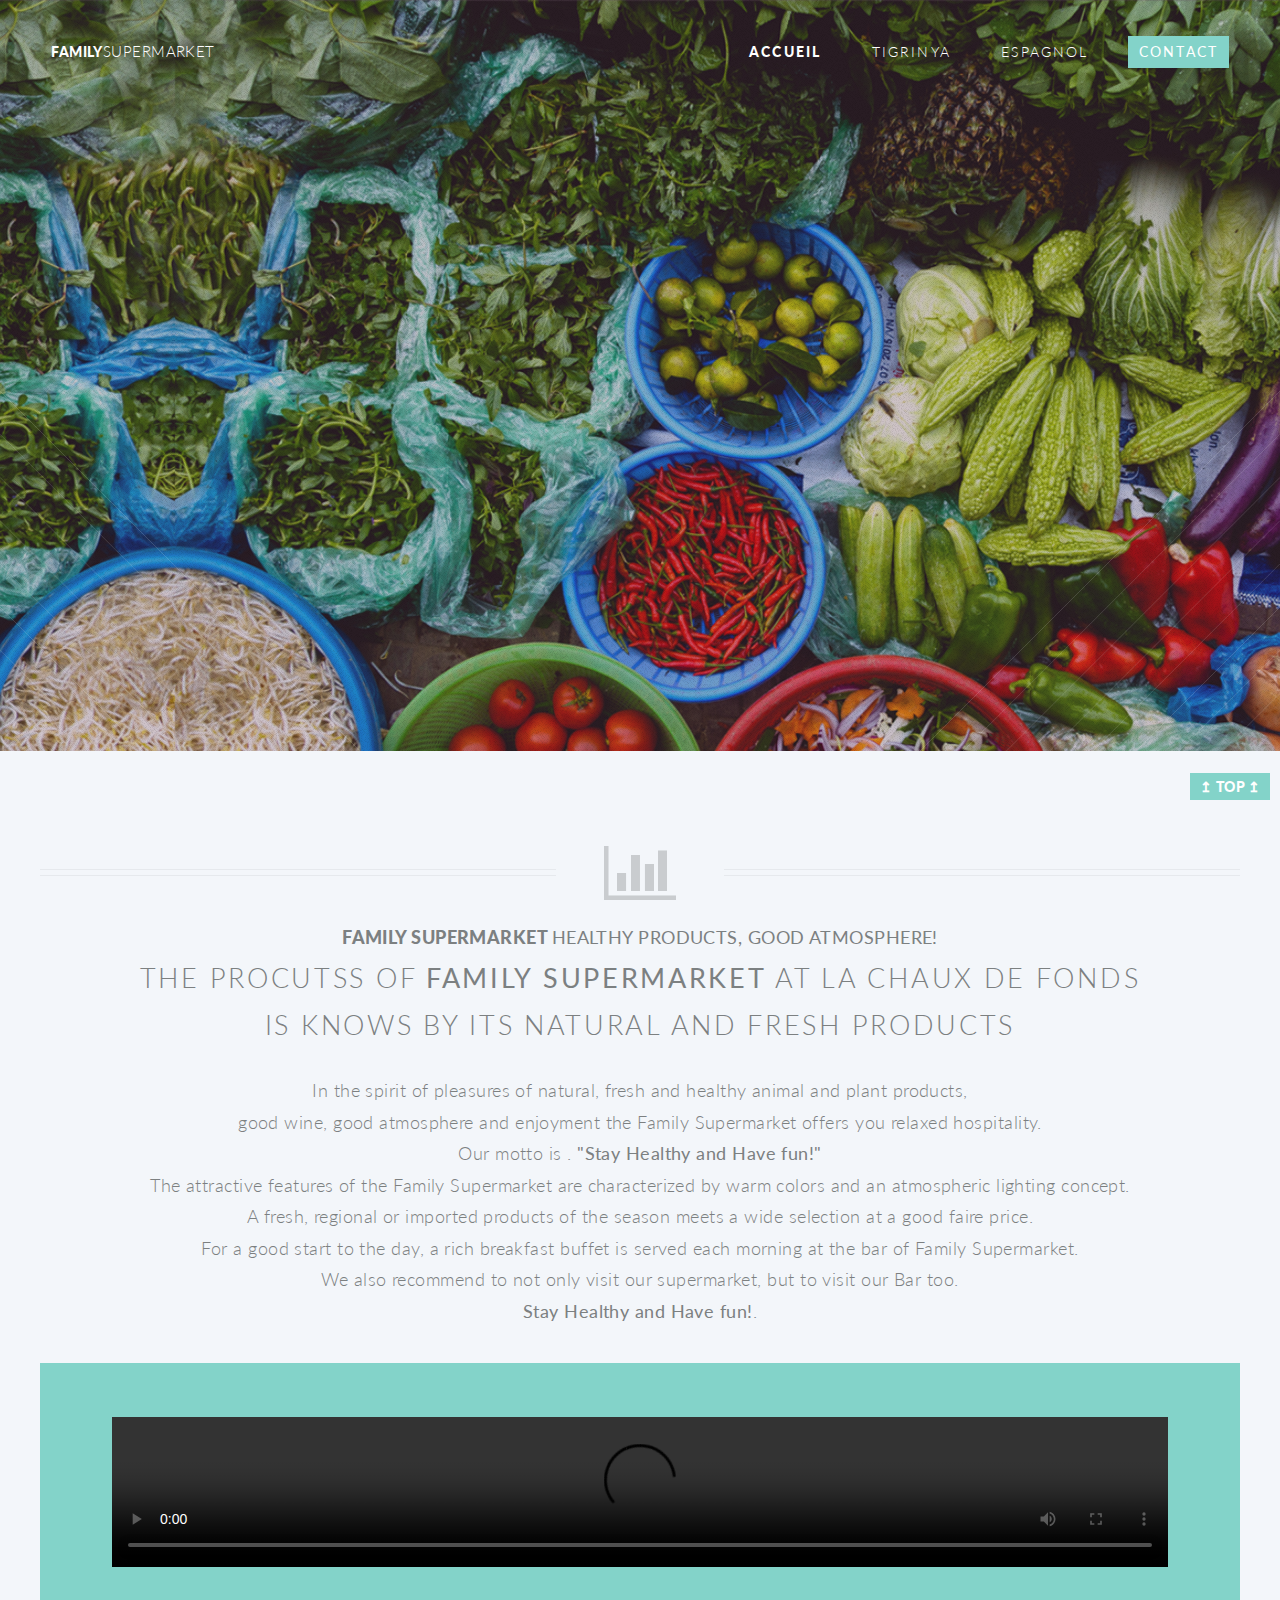
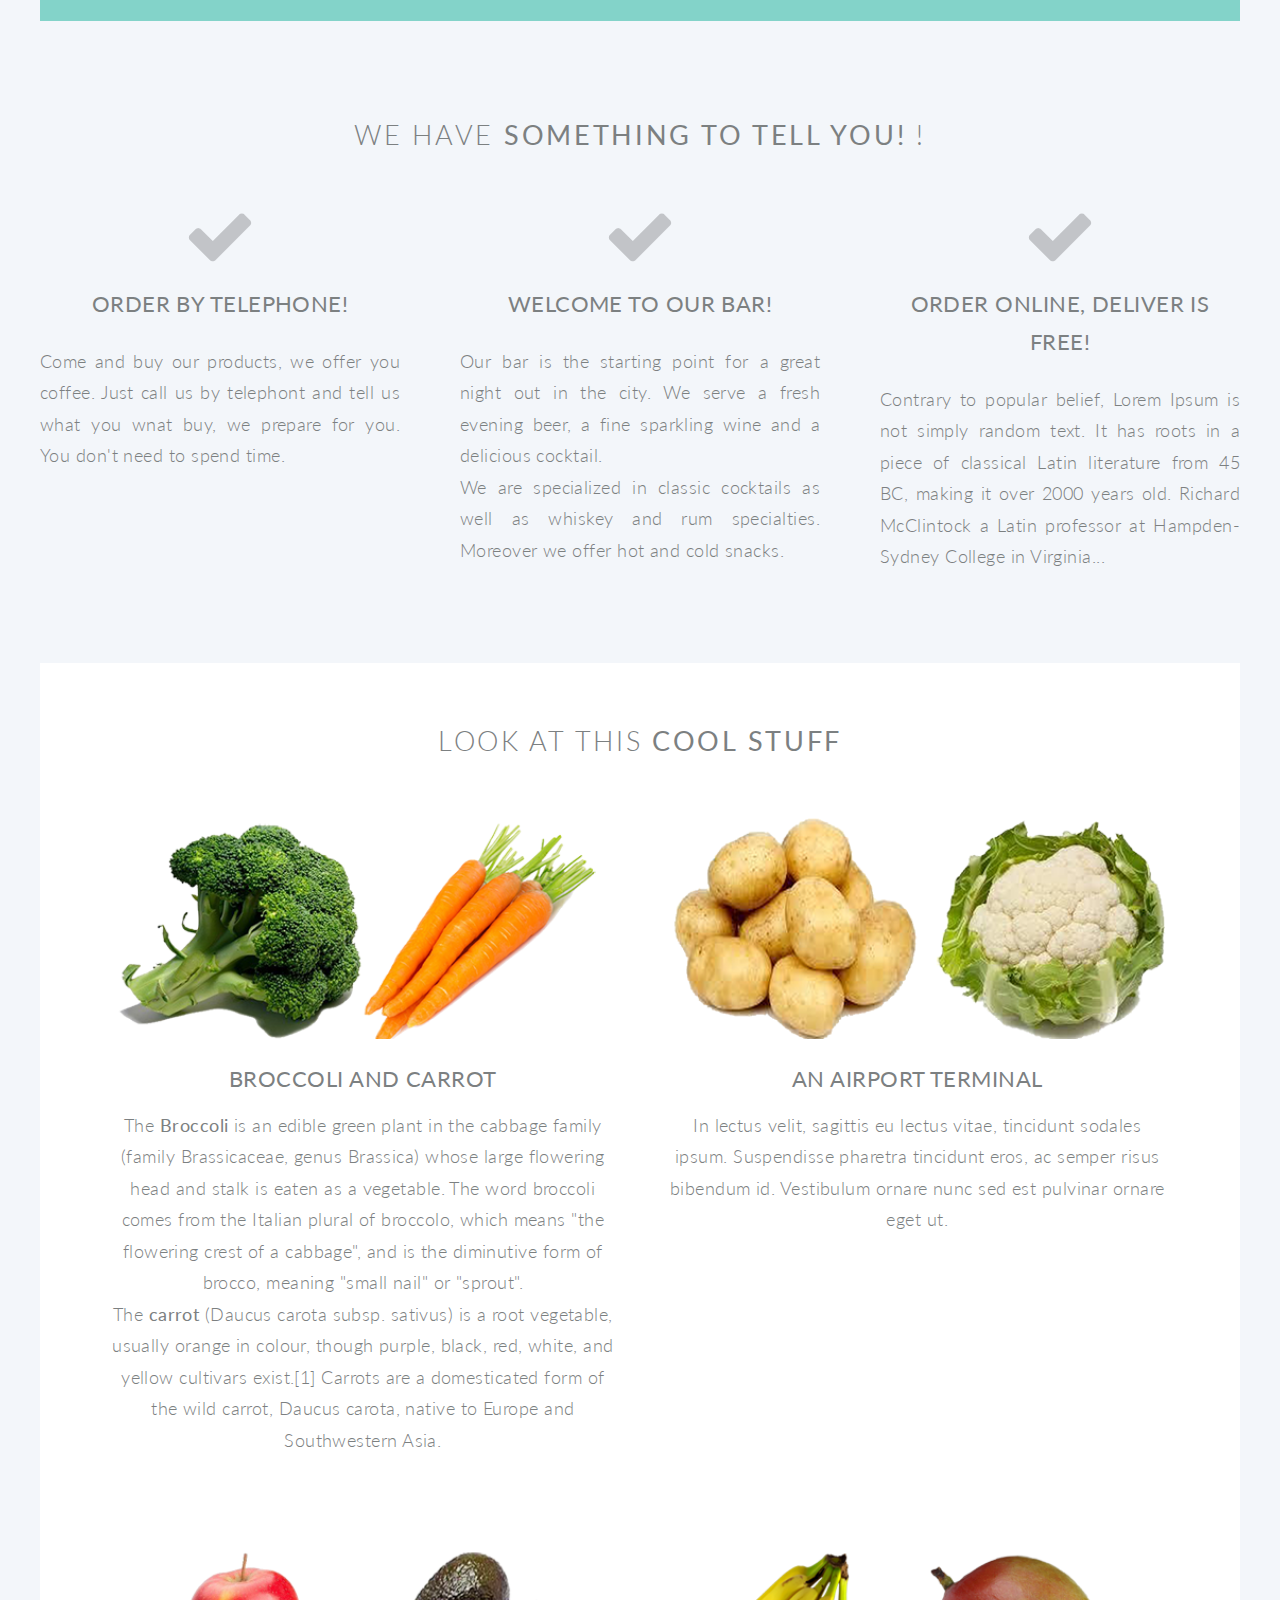
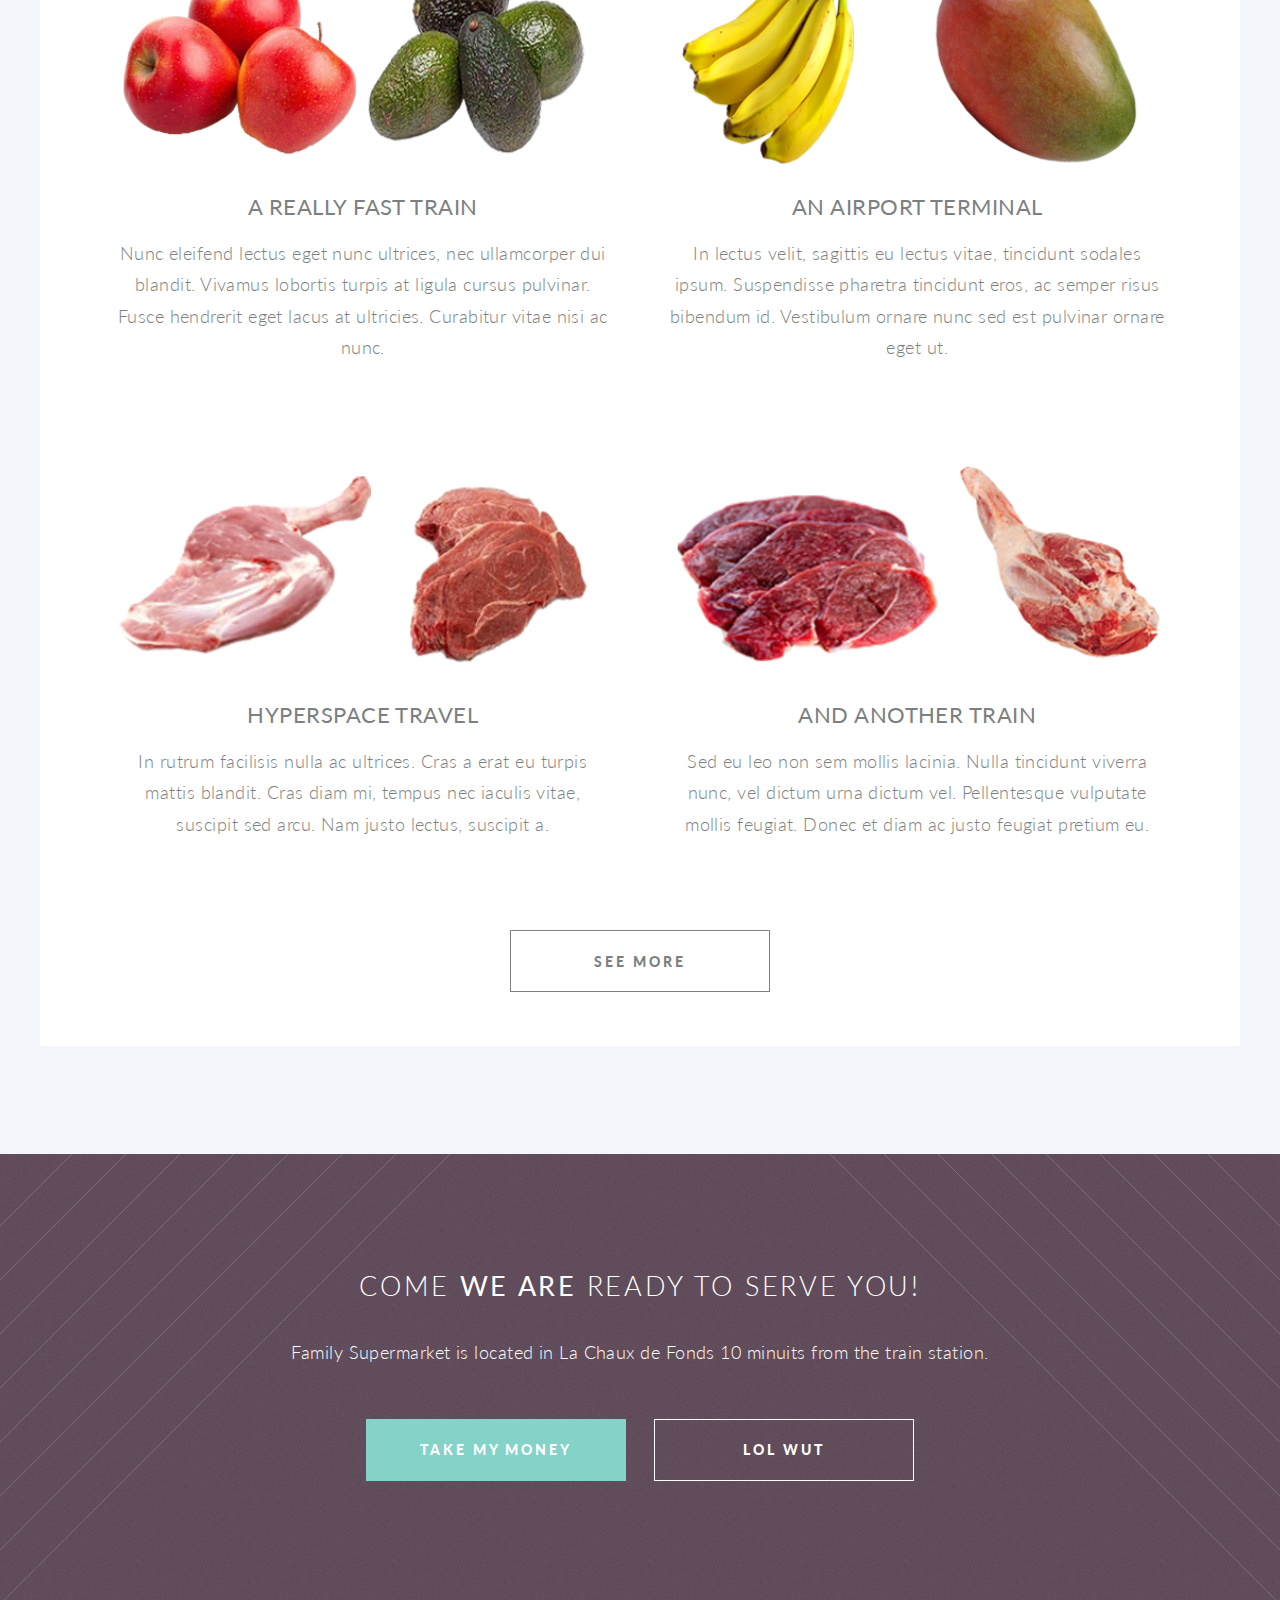
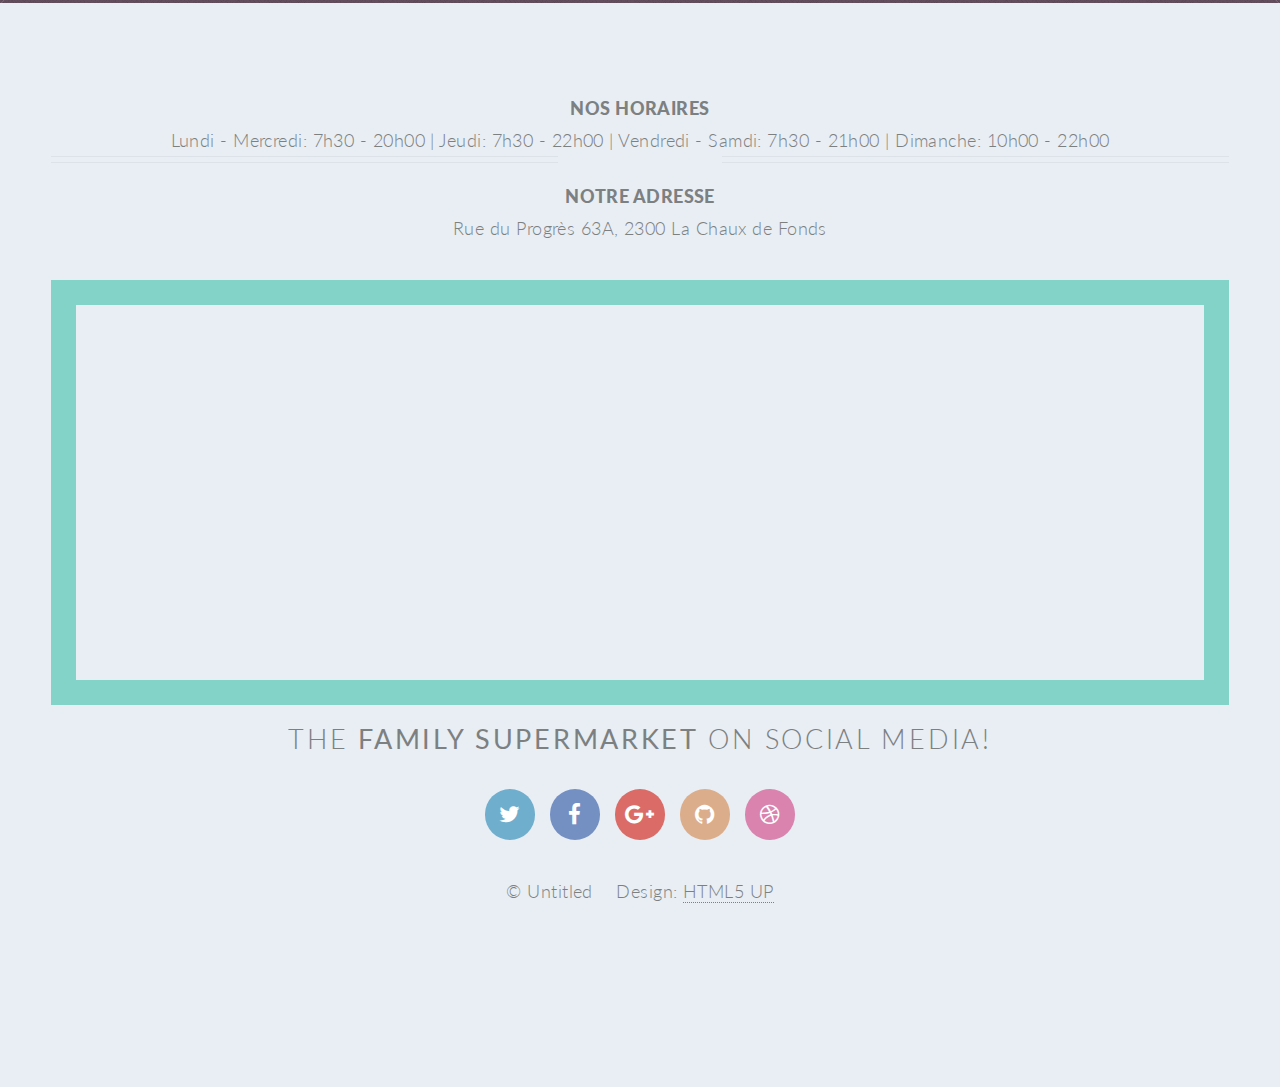
==== index.html @ 82c4689c "All contents of clientProject are added" ====
<!DOCTYPE html>
<html dir="ltr" lang="en">

	<!-- START DOCUMENT HEAD (méta données, invisible)
  -------------------------------------------------->
	<head>

  	<!-- HEAD MUST HAVE -->
		<title>Family Supermarket</title>
		<meta charset="utf-8">
		<meta name="viewport" content="width=device-width, initial-scale=1">


    <!-- FAVICONS FOR MISC DEVICES -->
    <link rel="apple-touch-icon" sizes="180x180" href="assets/favicons/apple-touch-icon.png">
    <link rel="icon" type="image/png" sizes="32x32" href="assets/favicons/favicon-32x32.png">
    <link rel="icon" type="image/png" sizes="16x16" href="assets/favicons/favicon-16x16.png">
    <link rel="manifest" href="assets/favicons/site.webmanifest">
    <link rel="mask-icon" href="assets/favicons/safari-pinned-tab.svg" color="#83d3c9">
    <link rel="shortcut icon" href="assets/favicons/favicon.ico">
    <meta name="msapplication-TileColor" content="#83d3c9">
    <meta name="msapplication-config" content="assets/favicons/browserconfig.xml">
    <meta name="theme-color" content="#83d3c9">


    <!-- STYLE LINKS -->
		<link rel="stylesheet" href="https://fonts.googleapis.com/css?family=Lato:300,400,900">
    <link rel="stylesheet" href="assets/fonticons/style.css">
    <link rel="stylesheet" href="assets/css/style.css">

	</head>
  <!-- END HEAD -->


  <!-- START DOCUMENT BODY (contenu visible)
  -------------------------------------------------->
	<body id="index">

    <!-- START BODY HEADER -->
    <header id="header" class="body-header DF">
      <h1 id="logo">Family<span class="FW-300">SuperMarket</span></h1>
      <div id="nav-triggers">
        <a id="open-menu" class="menu-trigger DF"><i class="icon fa-menu"></i></a>
        <a id="close-menu" class="menu-trigger DF"><i class="icon fa-close"></i></a>
      </div>

      <nav id="nav" class="anim-from-right">
        <h2 class="hide-but-keep">Menu principal</h2>
        <ul id="main-menu" class="UPP DF">
          <li class="current"><a href="index.html">Accueil</a></li>
          <li><a href="tigrinya.html">Tigrinya</a></li>
          <li><a href="spanish.html">Espagnol</a></li>
          <li><a href="contact.html" class="button special">Contact</a></li>
        </ul>
      </nav>
    </header>
    <!-- END BODY HEADER -->


    <!-- START BANNER -->
    <section id="banner" class="DF AC">
      <div class="inner">
        <header>
          <h2 class="FW-900">FAMILY</h2>
          <h1>Supermarket</h1>
        </header>
        <p class="UPP">
          C'est un  <strong>supermarché</strong>,<br>
          , pour des produits sains,<br>
          naturels et frais et <br>
          un bar convivial</a>.  
        </p>

        <footer>
          <a href="#main" class="button UPP">Tell Me More</a>
        </footer>
      </div>
    </section>
    <!-- END BANNER -->


    <!-- START MAIN -->
    <main id="main">

      <!-- START MAIN HEADER -->
      <header class="main-header AC"  style="padding-bottom: 0px;">

        <figure class="header-figure DF"><i class="icon fa-bar-chart-o"></i></figure>

        <div class="content">
          <h1>FAMILY SUPERMARKET <strong>healthy products, good atmosphere!</strong></h1>
          <h2>
            The procutss of <strong>Family Supermarket</strong> at La Chaux de Fonds<br>
            is knows by its natural and fresh products
          </h2>
            <p>
                In the spirit of pleasures of natural, fresh and healthy animal and plant products, <br>
                good wine, good atmosphere and enjoyment the Family Supermarket offers you relaxed hospitality. <br>
                Our motto is . <strong>"Stay Healthy and Have fun!"</strong><br>
                The attractive features of the Family Supermarket are characterized by warm colors and an atmospheric lighting concept. <br>
                A fresh, regional or imported products of the season meets a wide selection at a good faire price. <br>
                For a good start to the day, a rich breakfast buffet is served each morning at the bar of Family Supermarket. <br>
                We also recommend to not only visit our supermarket, but to visit our Bar too. <br>
                <strong>Stay Healthy and Have fun!</strong>.
            </p>
          


          
        </div>

      </header>
      <!-- END MAIN HEADER -->


      <!-- START CONTAINER STYLE 1 -->
      <section class="container style-1 DF AC">


          <video controls="controls" style="width: 100%">
            <source src="assets/Videos/family-supermarket.mp4" type="video/mp4">
            Your browser does not support HTML5 video.
          </video>

      </section>
      <!-- END CONTAINER STYLE 1 -->


      <!-- START CONTAINER STYLE 2 -->
      <section class="container style-2 AC">

        <header class="major">
          <h2>We have <strong>something to tell you!</strong> !</h2>
        </header>

        <div class="row DF">

          <section>
            <header>
              <i class="icon featured fa-check"></i>
              <h3>Order by telephone!</h3>
            </header>

            <p style="text-align: justify">
              Come and buy our products, we offer you coffee. Just call us by telephont
              and tell us what you wnat buy, we prepare for you. You don't need to spend time.
            </p>
          </section>

          <section>
          	<header>
              <i class="icon featured fa-check"></i>
              <h3>Welcome to our Bar!</h3>
            </header>

            <p style="text-align: justify">
                Our bar is the starting point for a great night out in the city. We serve a fresh evening beer, 
                a fine sparkling wine and a delicious cocktail. <br> We are specialized in classic 
                cocktails as well as whiskey and rum specialties. Moreover we offer hot and cold snacks.
            </p>
          </section>

          <section>
          	<header>
              <i class="icon featured fa-check"></i>
              <h3>Order online, deliver is free!</h3>
            </header>

            <p style="text-align: justify">
              Contrary to popular belief, Lorem Ipsum is not simply random text.
              It has roots in a piece of classical Latin literature from 45 BC, making it over 2000 years old.
              Richard McClintock a Latin professor at Hampden-Sydney College in Virginia...
            </p>
          </section>

        </div>

      </section>
      <!-- END CONTAINER STYLE 2 -->


      <!-- START CONTAINER STYLE 3 -->
      <section class="container style-3 AC BG-white">

        <header>
          <h2>Look at this <strong>cool stuff</strong></h2>
        </header>

        <div class="row DF">
          <section>
            <header>
            	<figure><a href="#" class="image featured"><img src="assets/images/pic01-photo.png" alt=""></a></figure>
              <h3>Broccoli and Carrot</h3>
            </header>

            <p>
              The <strong>Broccoli</strong> is an edible green plant in the cabbage family (family Brassicaceae, genus Brassica) whose large flowering head and stalk is eaten as a vegetable. The word broccoli comes from the Italian plural of broccolo, which means "the flowering crest of a cabbage", and is the diminutive form of brocco, meaning "small nail" or "sprout". <br>
              The <strong>carrot</strong> (Daucus carota subsp. sativus) is a root vegetable, usually orange in colour, though purple, black, red, white, and yellow cultivars exist.[1] Carrots are a domesticated form of the wild carrot, Daucus carota, native to Europe and Southwestern Asia.
            </p>
          </section>

          <section>
            <header>
            	<figure>
                <a href="#" class="image featured">
                  <img src="assets/images/pic02-photo.png" alt="">
                </a>
              </figure>
              <h3>An Airport Terminal</h3>
            </header>

            <p>
              In lectus velit, sagittis eu lectus vitae, tincidunt sodales ipsum.
              Suspendisse pharetra tincidunt eros, ac semper risus bibendum id.
              Vestibulum ornare nunc sed est pulvinar ornare eget ut.
            </p>
          </section>
        </div>
        <div class="row DF">
          <section>
            <header>
            	<figure><a href="#" class="image featured"><img src="assets/images/pic03-photo.png" alt=""></a></figure>
              <h3>A Really Fast Train</h3>
            </header>

            <p>
              Nunc eleifend lectus eget nunc ultrices, nec ullamcorper dui blandit.
              Vivamus lobortis turpis at ligula cursus pulvinar.
              Fusce hendrerit eget lacus at ultricies. Curabitur vitae nisi ac nunc.
            </p>
          </section>

          <section>
            <header>
            	<figure>
                <a href="#" class="image featured">
                  <img src="assets/images/pic04-photo.png" alt="">
                </a>
              </figure>
              <h3>An Airport Terminal</h3>
            </header>

            <p>
              In lectus velit, sagittis eu lectus vitae, tincidunt sodales ipsum.
              Suspendisse pharetra tincidunt eros, ac semper risus bibendum id.
              Vestibulum ornare nunc sed est pulvinar ornare eget ut.
            </p>
          </section>
        </div>
        <div class="row DF">
          <section>
            <header>
            	<figure><a href="#" class="image featured"><img src="assets/images/pic05-photo.png" alt=""></a></figure>
              <h3>Hyperspace Travel</h3>
            </header>
            <p>
              In rutrum facilisis nulla ac ultrices. Cras a erat eu turpis mattis blandit.
              Cras diam mi, tempus nec iaculis vitae, suscipit sed arcu.
              Nam justo lectus, suscipit a.
            </p>
          </section>

          <section>
            <header>
            	<figure><a href="#" class="image featured"><img src="assets/images/pic06-photo.png" alt=""></a></figure>
              <h3>And Another Train</h3>
            </header>
            <p>
              Sed eu leo non sem mollis lacinia.
              Nulla tincidunt viverra nunc, vel dictum urna dictum vel.
              Pellentesque vulputate mollis feugiat. Donec et diam ac justo feugiat pretium eu.
            </p>
          </section>
        </div>

        <footer class="major">
          <a href="#" class="button">See More</a>
        </footer>

      </section>
      <!-- END CONTAINER STYLE 3 -->

		</main>
    <!-- END MAIN -->


    <!-- START CTA -->
    <section id="call-to-action" class="container AC">

      <header>
        <h2>Come <strong>we are </strong>ready to serve you!</h2>
        <p>Family Supermarket is located in La Chaux de Fonds 10 minuits from the train station.</p>
      </header>

      <footer class="DF">
        <a href="#" class="button special">Take My Money</a>
        <a href="#" class="button">LOL Wut</a>
      </footer>

    </section>
    <!-- END CTA -->


    <!-- START FOOTER -->
    <footer id="footer" class="AC">
      <h1>Nos horaires</h1>
      <time>Lundi - Mercredi: 7h30 - 20h00 |</time>
      <time>Jeudi: 7h30 - 22h00 |</time>
      <time>Vendredi - Samdi: 7h30 - 21h00 |</time>
      <time>Dimanche: 10h00 - 22h00</time>
      <figure class="header-figure DF"><i class="icon fa-bar-chart-1"></i></figure>
      <h1>Notre adresse </h1>
        <p>Rue du Progrès 63A, 2300 La Chaux de Fonds</p>
    <iframe src="https://www.google.com/maps/embed?pb=!1m18!1m12!1m3!1d714.1630714212852!2d6.8225395504361535!3d47.102371397729996!2m3!1f0!2f0!3f0!3m2!1i1024!2i768!4f13.1!3m3!1m2!1s0x478dfb38eef9ff85%3A0x37e77407c7866de6!2sRue%20du%20Progr%C3%A8s%2063A%2C%202300%20La%20Chaux-de-Fonds!5e1!3m2!1sen!2sch!4v1571693759428!5m2!1sen!2sch" 
    width="100%" height="425" frameborder="50" style="border:25px solid #83d3c9; " allowfullscreen="">
    
  </iframe>  
      <h2>The <strong>family Supermarket</strong> on social media!</h2>
      <ul class="icons DF">
        <li><a href="#" class="icon circle fa-twitter"><span class="label">Twitter</span></a></li>
        <li><a href="#" class="icon circle fa-facebook"><span class="label">Facebook</span></a></li>
        <li><a href="#" class="icon circle fa-google-plus"><span class="label">Google+</span></a></li>
        <li><a href="#" class="icon circle fa-github"><span class="label">Github</span></a></li>
        <li><a href="#" class="icon circle fa-dribbble"><span class="label">Dribbble</span></a></li>
      </ul>
        <!-- <a href="#top" class="button">&#8613; Top &#8613;</a> -->
        <a href="#top" style="color: white"><button id="myBtn">&#8613; Top &#8613;</button></a>
      <ul class="copyright">
        <li>&copy; Untitled</li>
        <li>Design: <a href="http://html5up.net">HTML5 UP</a></li>
      </ul>
      

    </footer>
    <!-- END FOOTER -->


		<!-- SCRIPTS (contenu invisible) -->
    <script src="https://code.jquery.com/jquery-3.3.1.slim.min.js"></script>
		<script src="assets/js/functions.js"></script>
		<script src="assets/js/app.js"></script>


	</body>
  <!-- END BODY -->


</html>
---- assets/fonticons/style.css ----
@font-face {
  font-family: 'Font-Icons';
  src:
    url('fonts/Font-Icons.ttf?2rzvvh') format('truetype'),
    url('fonts/Font-Icons.woff?2rzvvh') format('woff'),
    url('fonts/Font-Icons.svg?2rzvvh#Font-Icons') format('svg');
  font-weight: normal;
  font-style: normal;
}

[class^="fa-"], [class*=" fa-"] {
  /* use !important to prevent issues with browser extensions that change fonts */
  font-family: 'Font-Icons' !important;
  speak: none;
  font-style: normal;
  font-weight: normal;
  font-variant: normal;
  text-transform: none;
  line-height: 1;

  /* Better Font Rendering =========== */
  -webkit-font-smoothing: antialiased;
  -moz-osx-font-smoothing: grayscale;
}

.fa-close:before {
  content: "\e911";
}
.fa-menu:before {
  content: "\e912";
}
.fa-twitter:before {
  content: "\e900";
}
.fa-facebook:before {
  content: "\e901";
}
.fa-facebook-f:before {
  content: "\e901";
}
.fa-google-plus:before {
  content: "\e902";
}
.fa-github:before {
  content: "\e903";
}
.fa-dribbble:before {
  content: "\e904";
}
.fa-envelope:before {
  content: "\e913";
}
.fa-tablet:before {
  content: "\e914";
}
.fa-mobile:before {
  content: "\e915";
}
.fa-mobile-phone:before {
  content: "\e915";
}
.fa-check:before {
  content: "\e905";
}
.fa-cog:before {
  content: "\e906";
}
.fa-gear:before {
  content: "\e906";
}
.fa-lock:before {
  content: "\e907";
}
.fa-inbox:before {
  content: "\e908";
}
.fa-laptop:before {
  content: "\e909";
}
.fa-volume-up:before {
  content: "\e90a";
}
.fa-clock-o:before {
  content: "\e90b";
}
.fa-bar-chart:before {
  content: "\e90c";
}
.fa-bar-chart-o:before {
  content: "\e90c";
}
.fa-angle-down:before {
  content: "\e90d";
}
.fa-angle-up:before {
  content: "\e90e";
}
.fa-angle-right:before {
  content: "\e90f";
}
.fa-angle-left:before {
  content: "\e910";
}
---- assets/css/style.css ----
/* RESET - Reset default browsers styles
=================================================================================== */
html,body,div,span,applet,object,iframe,h1,h2,h3,h4,h5,h6,p,blockquote,pre,a,abbr,acronym,address,big,cite,code,del,dfn,em,img,ins,kbd,q,s,samp,small,strike,strong,sub,sup,tt,var,b,u,i,center,dl,dt,dd,ol,ul,li,fieldset,form,label,legend,table,caption,tbody,tfoot,thead,tr,th,td,article,aside,canvas,details,embed,figure,figcaption,footer,header,hgroup,menu,nav,output,ruby,section,summary,time,mark,audio,video{margin:0;padding:0;border:0;font-size:100%;font:inherit;vertical-align:baseline}article,aside,details,figcaption,figure,footer,header,hgroup,menu,nav,section{display:block}body{line-height:1}ol,ul{list-style:none}blockquote,q{quotes:none}blockquote:before,blockquote:after,q:before,q:after{content:'';content:none}table{border-collapse:collapse;border-spacing:0}

/* Set Box Sizing "border-box" as default */
html {
  box-sizing: border-box;
}
*, *:before, *:after {
  box-sizing: inherit;
}




/* MAIN TAGS FORMATTING
===================================================================================*/
/* REFERENCE SIZE FOR FONTS
 * We can use html{} ou :root{}
----------------------------------------------*/
html {
  font-size: 16px;
	scroll-behavior: smooth; /*optional*/
}


/* FONT - Default properties
----------------------------------------------*/
body,
button,
input,
select,
textarea {
	font-family: 'Lato', sans-serif;
	font-size: 1em;
	font-weight: 300; /*this is a "light" weight*/
	letter-spacing: 0.025em;
	line-height: 1.75em;
	color: #7c8081;
}


/* TITLES
----------------------------------------------*/
h1,
h2,
h3,
h4,
h5,
h6 {
  color: inherit;
	font-weight: 300;
	line-height: 1.75em;
	margin-bottom: 1em;
	text-transform: uppercase;
}
h1 {
  font-weight: 900;
	margin-bottom: 0;
}
h2 {
  font-size: 1.3em;
	letter-spacing: 0.1em;
}
h3 {
	font-size: 1.1em;
	font-weight: 400;
}


/* PARAGRAPHS
----------------------------------------------*/
p {
	margin-bottom: 2em;
}


/* LINKS
----------------------------------------------*/
a {
	text-decoration: none;
	outline: none;
	color: inherit; /*#3fb1a3*/
	border-bottom: dotted 1px;
	transition: color 0.2s ease-in-out, border-color 0.2s ease-in-out, background-color 0.2s ease-in-out;
}
a:hover {
	border-bottom-color: transparent;
}


/* STANDARD TAGS for bold
----------------------------------------------*/
strong, b {
	font-weight: 400;
}


/* IMAGES
----------------------------------------------*/
img {
	display: block;
  width: 100%;
  height: auto;
}


/* SELECTIONS, PLACEHOLDERS
----------------------------------------------*/
/*Document selection*/
::selection {
	background-color: #282e3e;
	color:#fff;
}

/*Form elements placeholders*/
::placeholder {
	color:#ccc;
}




/* HELPER CLASSES - Useful classes to speed up the design
===================================================================================*/
/* DISPLAY
----------------------------------------------*/
.DN		{display: none;}
.DB		{display: block;}
.DIB	{display: inline-block;}

/*Display FLEX*/
.DF {
	display: flex;
	flex-direction: column;
	flex-wrap: wrap;
	justify-content: space-between;
}

/*Hide text for all devices except for "readers" without visual display*/
.hide-but-keep {
  position: absolute;
  overflow: hidden;
  clip: rect(0 0 0 0);
  height: 1px; width: 1px;
  margin: -1px; padding: 0; border: 0;
}


/* TYPOGRAPHY
----------------------------------------------*/
.FW-300	{font-weight: 300; font-size: 1.02em;}
.FW-900	{font-weight: 900;}
.UPP		{text-transform: uppercase;}
.AC			{text-align: center;}


/* BACKGROUNDS
----------------------------------------------*/
.BG-white {
	background-color: white;
}


/* MARGINS
----------------------------------------------*/
.MT-0 {margin-top: 0;}
.MT-1 {margin-top: 0.25em;}
.MT-2 {margin-top: 0.50em;}
.MT-3 {margin-top: 1em;}
.MT-4 {margin-top: 1.25em;}
.MT-5 {margin-top: 1.50em;}
.MT-6 {margin-top: 2em;}
.MT-7 {margin-top: 3em;}
.MT-8 {margin-top: 4em;}
/*etc.*/

.MB-0 {margin-bottom: 0;}
.MB-1 {margin-bottom: 0.25em;}
.MB-2 {margin-bottom: 0.50em;}
.MB-3 {margin-bottom: 1em;}
.MB-4 {margin-bottom: 1.25em;}
.MB-5 {margin-bottom: 1.50em;}
.MB-6 {margin-bottom: 2em;}
.MB-7 {margin-bottom: 3em;}
.MB-8 {margin-bottom: 4em;}
/*etc.*/

.MX-auto {
	margin-left: auto;
	margin-right: auto;
}


/* PADDINGS
----------------------------------------------*/
.PT-0 {padding-top: 0;}
.PT-1 {padding-top: 0.25em;}
.PT-2 {padding-top: 0.50em;}
.PT-3 {padding-top: 1em;}
.PT-4 {padding-top: 1.25em;}
.PT-5 {padding-top: 1.50em;}
.PT-6 {padding-top: 2em;}
/*etc.*/

.PB-0 {padding-bottom: 0;}
.PB-1 {padding-bottom: 0.25em;}
.PB-2 {padding-bottom: 0.50em;}
.PB-3 {padding-bottom: 1em;}
.PB-4 {padding-bottom: 1.25em;}
.PB-5 {padding-bottom: 1.50em;}
.PB-6 {padding-bottom: 2em;}

.PX-3 {
	padding-left: 1em;
	padding-right: 1em;
}
.PY-3 {
	padding-top: 1em;
	padding-top: 1em;
}




/* LAYOUT --> COMMON ELEMENTS
===================================================================================*/
/* BODY
----------------------------------------------*/
body {
	background: #f3f6fa;
}


/* MAIN
----------------------------------------------*/
#main {
	width: 100%;
	max-width: none;
	padding-top: 5em; /*if header is fixed !*/
}
#index #main {
	padding-top: 0;
}

.main-header {
	padding: 3em 0 2em;
	margin-bottom: 0;
}
.main-header .content {
	padding: 0 4%;
}


/* HEADER
----------------------------------------------*/
#header {
	position: absolute;
	top: 0;
	left: 0;
	z-index: 1;

	flex-direction: row;
	align-items: center;

	width: 100%;
	font-size: 0.8em;
	padding: 2em 4%;

	color: #fff;
	background: rgba(255,255,255,0);

	transition: background .4s ease;
}

#header.menu-is-open,
#header.header-alt,
.is-scrolled #header {
	position: fixed;
}

#header.header-alt,
.is-scrolled #header {
	padding-top: .5em;
	padding-bottom: .5em;
	color: #7c8081;
	background: rgba(255,255,255,1);
	box-shadow: 0 2px 4px 0 rgba(0, 0, 0, 0.08);
}

#header.menu-is-open {
	color: #fff;
}


/* HEADER --> LOGO
----------------------------------------------*/
#logo {
	position: relative;
	z-index: 3;

	font-size: 1.2em;
}
#logo a {
	border: none;
}


/* HEADER --> NAV TRIGGERS
----------------------------------------------*/
#nav-triggers {
	position: relative;
	z-index: 3;

	width: 44px;
	height: 44px;
	margin-right: -10px;

	overflow: hidden;
}

.menu-trigger {
	position: absolute;
	top: 0;
	left: 0;

	justify-content: center;
	align-items: center;

	width: 100%;
	height: 100%;

	font-size: 2.4em;
	line-height: 1;

	border: none;
	cursor: pointer;
	background: transparent;

	-webkit-tap-highlight-color: rgba(0,0,0,0); /*remove weird highlight on click*/
	/*transition: left .3s ease-in-out;*/
}


#close-menu,
.menu-is-open #open-menu {
	left: -44px;
}

.menu-is-open #close-menu {
	left: 0;
}


/* HEADER --> NAV
----------------------------------------------*/
/* NAV DEFAULT
=============================*/
#nav {
	position: fixed;
	top: 0;
	right: 0;
	bottom: 0;
	left: 0;
	z-index: 2;

	width: 100vw;
	height: 100vh;

	display: flex;
	justify-content: center;
	align-items: center;

	opacity: 0;
	pointer-events: none;

	background: rgba(15,15,15,1);
	transition: all .3s ease-in-out;
}


/* NAV FROM TOP
=============================*/
#nav.anim-from-top {
	top: -100vh;
}


/* NAV FROM RIGHT
=============================*/
#nav.anim-from-right {
	left: 100vw;
}


/* NAV FROM BOTTOM
=============================*/
#nav.anim-from-bottom {
	top: 100vh;
}


/* NAV FROM LEFT
=============================*/
#nav.anim-from-left {
	left: -100vw;
}


/* NAV WHEN MENU IS OPEN
=============================*/
.menu-is-open #nav {
	top: 0;
	right: 0;
	bottom: 0;
	left: 0;
	opacity: 1;
	pointer-events: auto;
}


/* HEADER --> MAIN MENU
----------------------------------------------*/
/*MAIN MENU*/
#main-menu {
	text-align: center;
	max-width: 320px;
}


/*MAIN MENU LINKS*/
#main-menu a {
	display: inline-block;

	padding: .5em 1em;
	margin: .5em 0;

	font-size: 2em;
	line-height: 1;
	letter-spacing: 0.15em;
	word-spacing: 0.2em;
	color: inherit;

	border: none;
	text-decoration: none;

	transition: margin-left 0.2s ease-in-out;
}
#main-menu a:hover,
#main-menu a:focus {
	background: rgba(188, 202, 206, 0.15);
}
#main-menu a.special {
	min-width: 0;
	margin-top: 2em;
	color: #fff;
	font-weight: 400;
}


/*MAIN MENU ACTIVE LINK*/
.current {
	font-weight: 900;
}


/* FOOTER
--------------------------------------------*/
#footer {
	background: #E8EEF4;
	color: #7c8081;
	padding: 5em 4% 10em;
	
}
#footer .icons {
	justify-content: center;
	flex-direction: row;
	margin-bottom: 2em;
}
#footer .icons li {
	padding: 0 .4em;
}
.copyright li {
	display: block;
}


/* CONTAINERS COMMON
----------------------------------------------*/
/*Basic container*/
.container {
	padding: 3em 6%;
	margin-bottom: 2em;
}

/*Row section*/
.row section {
	margin-bottom: 3em;
}


.row section:last-child {
	margin: 0;
}

/*Side Bar*/
.sidebar section {
	border-top: solid 1px rgba(124, 128, 129, 0.2);
	margin-top: 3em;
	padding-top: 3em;
}
.sidebar section:first-of-type {
	margin-top: 1em;
	padding-top: 1em;
}

/*Container with columns*/
.col-large,
.col-small {
	width: 100%;
}


/* CONTENT HEADER WITH ICON FIGURE
----------------------------------------------*/
.header-figure {
	flex-direction: row;
	align-items: center;
	position: relative;
	margin-bottom: 1em;
}
.header-figure .icon {
	font-size: 3em;
	opacity: 0.35;
}

.header-figure:before,
.header-figure:after {
	content: '';
	height: 7px;
	opacity: 0.1;
	width: 38%;

	border: solid 1.5px #7c8081;
	border-left: none;
	border-right: none;
}


/* BUTTONS
----------------------------------------------*/
.button {
	display: inline-block;
	min-width: 18em;
	border: solid 1px;
	padding: 1em;

	font-size: 0.8em;

	font-weight: 900;
	letter-spacing: 0.2em;
	text-transform: uppercase;
	text-align: center;

	color: inherit;
	cursor: pointer;
	background: none;

	transition: color 0.2s ease-in-out, border-color 0.2s ease-in-out, background-color 0.2s ease-in-out;
}
.button.small {
	font-size: 0.7em;
	min-width: 14em;
	padding: 0.5em 0;
}

.button:hover {
	background-color: rgba(188, 202, 206, 0.15);
	border-color: inherit;
}

.button.special {
	background-color: #83d3c9;
	border-color: #83d3c9;
	color: #fff;
}
.button.special:hover,
.button.special:focus {
	background-color: #599C93 !important;
	border-color: #599C93 !important;
}
.button.fit {
	width: 100%;
}


/* ICONS
----------------------------------------------*/
.featured-icons .icon,
.featured.icon {
	font-size: 4em;
	display: inline-block;
	padding: .2em;
}


.icon {
	position: relative;
}

.icon.circle {
	transition: all 0.2s ease-in-out;
	border: 0;
	border-radius: 100%;
	display: inline-block;
	font-size: 1.25em;
	height: 2.25em;
	left: 0;
	line-height: 2.25em;
	text-align: center;
	text-decoration: none;
	top: 0;
	width: 2.25em;
	color: #fff;
}
.icon.circle:hover {
	top: -0.2em;
}

.icon > .label {
	display: none;
}

.icon.circle.fa-twitter {
	background: #70aecd;
}
.icon.circle.fa-facebook {
	background: #7490c3;
}
.icon.circle.fa-google-plus {
	background: #db6b67;
}
.icon.circle.fa-github {
	background: #dcad8b;
}
.icon.circle.fa-dribbble {
	background: #da83ae;
}




/* LAYOUT --> INDEX/HOME
===================================================================================*/
/* BANNER
--------------------------------------------*/
#banner {
  min-height: 100vh;
  padding: 6em 0;

	justify-content: center;
	align-items: center;

	/*4 backgrounds !*/
	background-color: #645862;
	background-image: url(../images/light-bl.svg),
										url(../images/light-br.svg),
										url(../images/overlay.png),
										url(../images/banner-photo.png);

	background-position: bottom left, bottom right, top left, top center;
	background-repeat: no-repeat, no-repeat, repeat, no-repeat;
	background-size: 10em, 10em, auto, cover;
	background-attachment: scroll;

	color: #fff;
}
#banner .inner {
	width: 100%;
	background: none;
	opacity: 0;
	padding: 3em;
	text-align: center;
	animation: reveal-banner 1s 0.25s ease-in-out forwards;
}
#banner .inner br {
	display: none;
}

#banner header {
	display: inline-block;
	border-bottom: solid 2px;
	border-top: solid 2px;
	margin: 0 0 2em 0;
	padding: 3px 0 3px 0;
}
#banner h2 {
	border-bottom: solid 2px;
	border-top: solid 2px;
	font-size: 2.5em;
	line-height: 1.5em;
	letter-spacing: 0.2em;
	margin: 0;
	padding-left: 0.15em;
	position: relative;
	text-transform: uppercase;
}
#banner p {
	letter-spacing: 0.1em;
}

@keyframes reveal-banner {
	from {
		opacity: 0;
	}
	to {
		opacity: 1;
	}
}


/* CONTAINER STYLE 1
--------------------------------------------*/
.style-1 {
	flex-direction: column-reverse;
	background-color: #83d3c9;
	color: #fff;
}

.style-1 .featured-icons {
	flex-direction: row;
	justify-content: center;
	flex-wrap: wrap;
	color: rgba(255,255,255,.3);
	margin-bottom: 1em;
}


/* CONTAINER STYLE 2 (common all pages)
-------------------------------------------*/
.style-2 {
	padding-left: 10%;
	padding-right: 10%;
}
.style-2 .row p {
	margin-bottom: 0;
}
.style-2 .icon {
	font-size: 4em;
	color: rgba(0,0,0,.2);
}
.style-2 footer {
	margin-top: 2em;
	
}


/* CONTAINER STYLE 3
--------------------------------------------*/
.style-3 {
	margin-bottom: 0;
}
.style-3 > header {
	margin-bottom: 3em;
}
.style-3 section h3 {
	margin: 1em 0 .5em;
}


/* CALL TO ACTION
--------------------------------------------*/
#call-to-action {
	background-color: #645862;
	background-image: url(../images/light-tl.svg),
										url(../images/light-tr.svg),
										url(../images/overlay.png),
										url(../images/banner-photo.png);
	background-position: top left, top right, top left, bottom center;
	background-attachment: scroll, scroll, scroll, fixed;
	background-repeat: no-repeat, no-repeat, repeat, no-repeat;
	background-size: 25em, 25em, auto, cover;
	color: #fff;

	text-align: center;

	padding-top: 6em;
	padding-bottom: 6em;
	margin: 0;
}

#call-to-action .DF {
	justify-content: center;
}
#call-to-action .button {
	margin: 1em auto;
}




/* LAYOUT --> CONTACT
===================================================================================*/
/* CONTAINER STYLE 4
--------------------------------------------*/
.style-4 {
	color: inherit;
	padding: 2em 4%;
}


/* FORM ELEMENTS
--------------------------------------------*/
/*DEFAULT*/
form input,
form textarea {
	display: block;
	width: 100%;
	padding: 0.75em;

	border: solid 1px rgba(124, 128, 129, 0.2);
	border-radius: 0;
	color: inherit;

	background: none;
	outline: 0;

	transition: background-color 0.2s ease-in-out, border-color 0.2s ease-in-out;
}

/*ON FOCUS*/
form input:focus,
form textarea:focus {
	border-color: #83d3c9;
}

/*MARGINS*/
form .row {
	margin-bottom: 1.5em;
}
form .row.DF input:first-child {
	margin-bottom: 1.5em;
}
form .row:last-child {
	margin-bottom: 0;
}

/*Floating Back-To-Top "Go HOME" Button*/
#myBtn {
  position: fixed;
  bottom: 100px;
  float: right;
  right: 7%;
  left: 93%;
  max-width: 80px;
  width: 100%;
	font-size: 0.8em;
	border: solid 1px;
  /* border-color: rgb(255, 20, 147); */
  background-color: #83d3c9;
  padding: .5em, 1em;
  border: 0;
	font-family: inherit;
	font-weight: 900;
	text-transform: uppercase;
	text-align: center;
	color: inherit;
	cursor: pointer;
	
	/* transition: background .3s ease, color .5s ease, color .3s ease; */
	transition: color 0.2s ease-in-out, border-color 0.2s ease-in-out, background-color 0.2s ease-in-out;


}
/*On Hover Color Change and radius changes*/
#myBtn:hover {
	background-color: rgba(188, 202, 206, 0.15);
	border-color: inherit;
}







/* MEDIA QUERIES
===================================================================================*/
/* >= 736px
----------------------------------------------*/
@media (min-width: 736px) {

	/* COMMON
	----------------------------------*/
	/*Main*/
	#main {
		max-width: 95%;
		margin-left: auto;
		margin-right: auto;
		transition: max-width .3s ease;
	}
	#index .main-header {
		padding: 5em 0 3em;
	}

	/*Footer*/
	.copyright li {
		display: inline-block;
	}
	.copyright li:first-child:after {
		content: "";
		display: inline-block;
		width: 1em;
		border-right: dotted 1px #8a8a8a;
	}

	/*Header Figure*/
	.header-figure .icon {
		font-size: 3.5em;
	}
	.header-figure:before,
	.header-figure:after {
		width: 43%;
	}


	/* HOME
	---------------------------------*/
	/*Banner*/
	#banner {
		min-height:75vh;
		background-size: 15em, 15em, auto, cover;
	}
	#banner .inner {
		width: auto;
		background: rgba(52, 27, 43, 0.1);
	}
	#banner .inner br {
		display: block;
	}


	/* CONTACT
	----------------------------------*/
	#contact .style-4 {
		padding: 4%;
		max-width: 768px;
	}

}


/* >= 840px
----------------------------------------------*/
@media (min-width: 840px) {

	/* COMMON
	----------------------------------*/
	/*ROOT FONT SIZE*/
	html {
		font-size: 18px;
	}


	/*TITLES*/
	h2 {
		font-size: 1.5em;
	}
	h3 {
		font-size: 1.2em;
	}


	/*DISPLAY FLEX*/
	.DF {
		flex-direction: row;
	}


	/*BODY HEADER*/
	.is-scrolled #header {
		padding-top: 1em;
		padding-bottom: 1em;
	}


	/*LOGO*/
	#logo {
		font-size: 1em;
	}


	/*NAV AND MENUS*/
	#nav-triggers {
		display: none;
	}

	#nav {
		pointer-events: auto;
		position: static;
		background: transparent;
		display: block;
		width: auto;
		height: auto;
		animation: none;
		transition: none;
		opacity: 1;
	}

	#main-menu {
		justify-content: flex-end;
		align-items: center;
		text-align: right;
		max-width: none;
	}

	#main-menu li {
		margin-left: .3em;
		transition: margin .3s ease;
	}
	#main-menu li:first-child {
		margin: 0;
	}

	#main-menu a {
		color: inherit;
		display: inline-block;
		font-size: inherit;
		padding: 0.6em 0.75em;
		/*min-width: 0;*/
	}
	#main-menu a.special {
		margin: 0;
	}


	/*CONTAINER*/
	.container {
		margin-bottom: 2em;
	}


	/* CONTENT
	----------------------------------*/
	/*Main Header*/
	.main-header .content {
		padding: 0 6%;
	}


	/*Banner*/
	#banner {
		min-height:75vh;
		background-size: 20em, 20em, auto, cover;
	}
	#banner .inner {
		margin-top: 3em;
	}


	/*Container STYLE 1*/
	.style-1 .text {
		width: 70%;
		text-align: left;
	}
	.style-1 .featured-icons {
		width: 30%;
	}
	.featured-icons li {
    width: 50%;
		margin-bottom: 1.5rem;
	}
	.featured-icons .icon {
		display: inline;
    font-size: 5em;
	}
	.featured-icons .icon:before {
		display: inline-block;
		width: 100%;
		height: auto;
	}


	/*Container STYLE 2*/
	.style-2 {
		padding-left: 0;
		padding-right: 0;
	}
	.style-2 section {
		width: 30%;
	}
	.style-2 .row section {
    margin-bottom: 0;
	}


	/*Container STYLE 3*/
	.style-3 section {
		width: 47.5%;
	}


	/*CTA*/
	#call-to-action {
		margin: 6em 0 0;
	}
	#call-to-action .button {
		margin: 1em;
	}


	/*Container with columns*/
	.row .col-large {
		width: 65%;
	}
	.row .col-small {
		width: 30%;
	}


	/* CONTACT
	----------------------------------*/
	form .row.DF input {
		max-width: 100%;
	}
	form .row.DF input:first-child {
		margin-bottom: 0;
	}

}


/* >= 960px
----------------------------------------------*/
@media (min-width: 960px) {

	#main-menu li {
		margin-left: .5em;
	}

}


/* >= 1024px
----------------------------------------------*/
@media (min-width: 1024px) {

	/* COMMON
	----------------------------------*/
	#main-menu li {
		margin-left: 2em;
	}

	#main {
		max-width: 960px;
	}


	/* HOME
	----------------------------------*/
	.style-1 .text {
		width: 65%;
	}
	.style-1 .featured-icons {
		width: 30%;
	}
	.featured-icons .icon {
		font-size: 6.25em;
	}

}


/* >= 1280px
----------------------------------------------*/
@media (min-width: 1280px) {

	#banner {
		background-attachment: scroll, scroll, scroll, fixed;
	}

	#main {
		max-width: 1200px;
	}


}


/* >= 1680px
----------------------------------------------*/
@media (min-width: 1680px) {

	/* COMMON
	----------------------------------*/
	#main {
		max-width: 1400px;
	}


	/* HOME
	----------------------------------*/
	.style-1 .text {
		width: 60%;
	}
	.style-1 .featured-icons {
		width: 30%;
	}

}
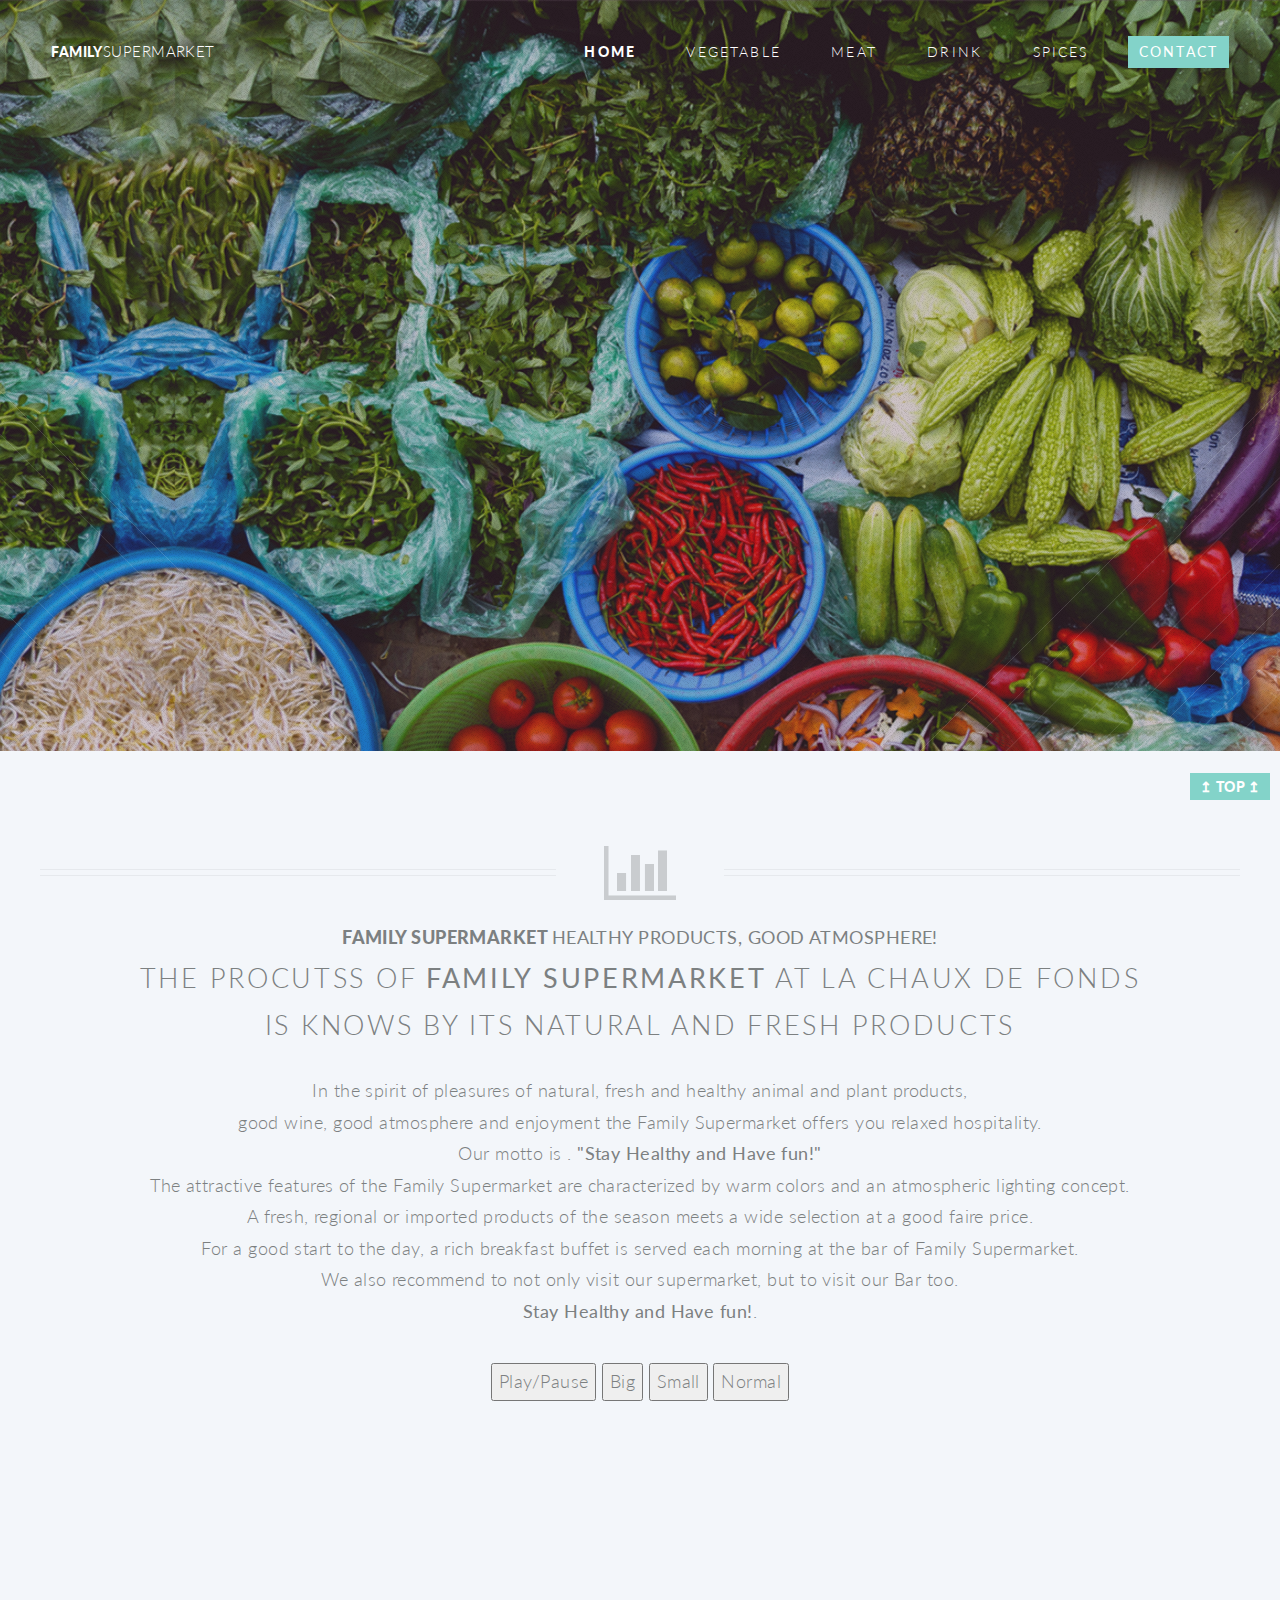
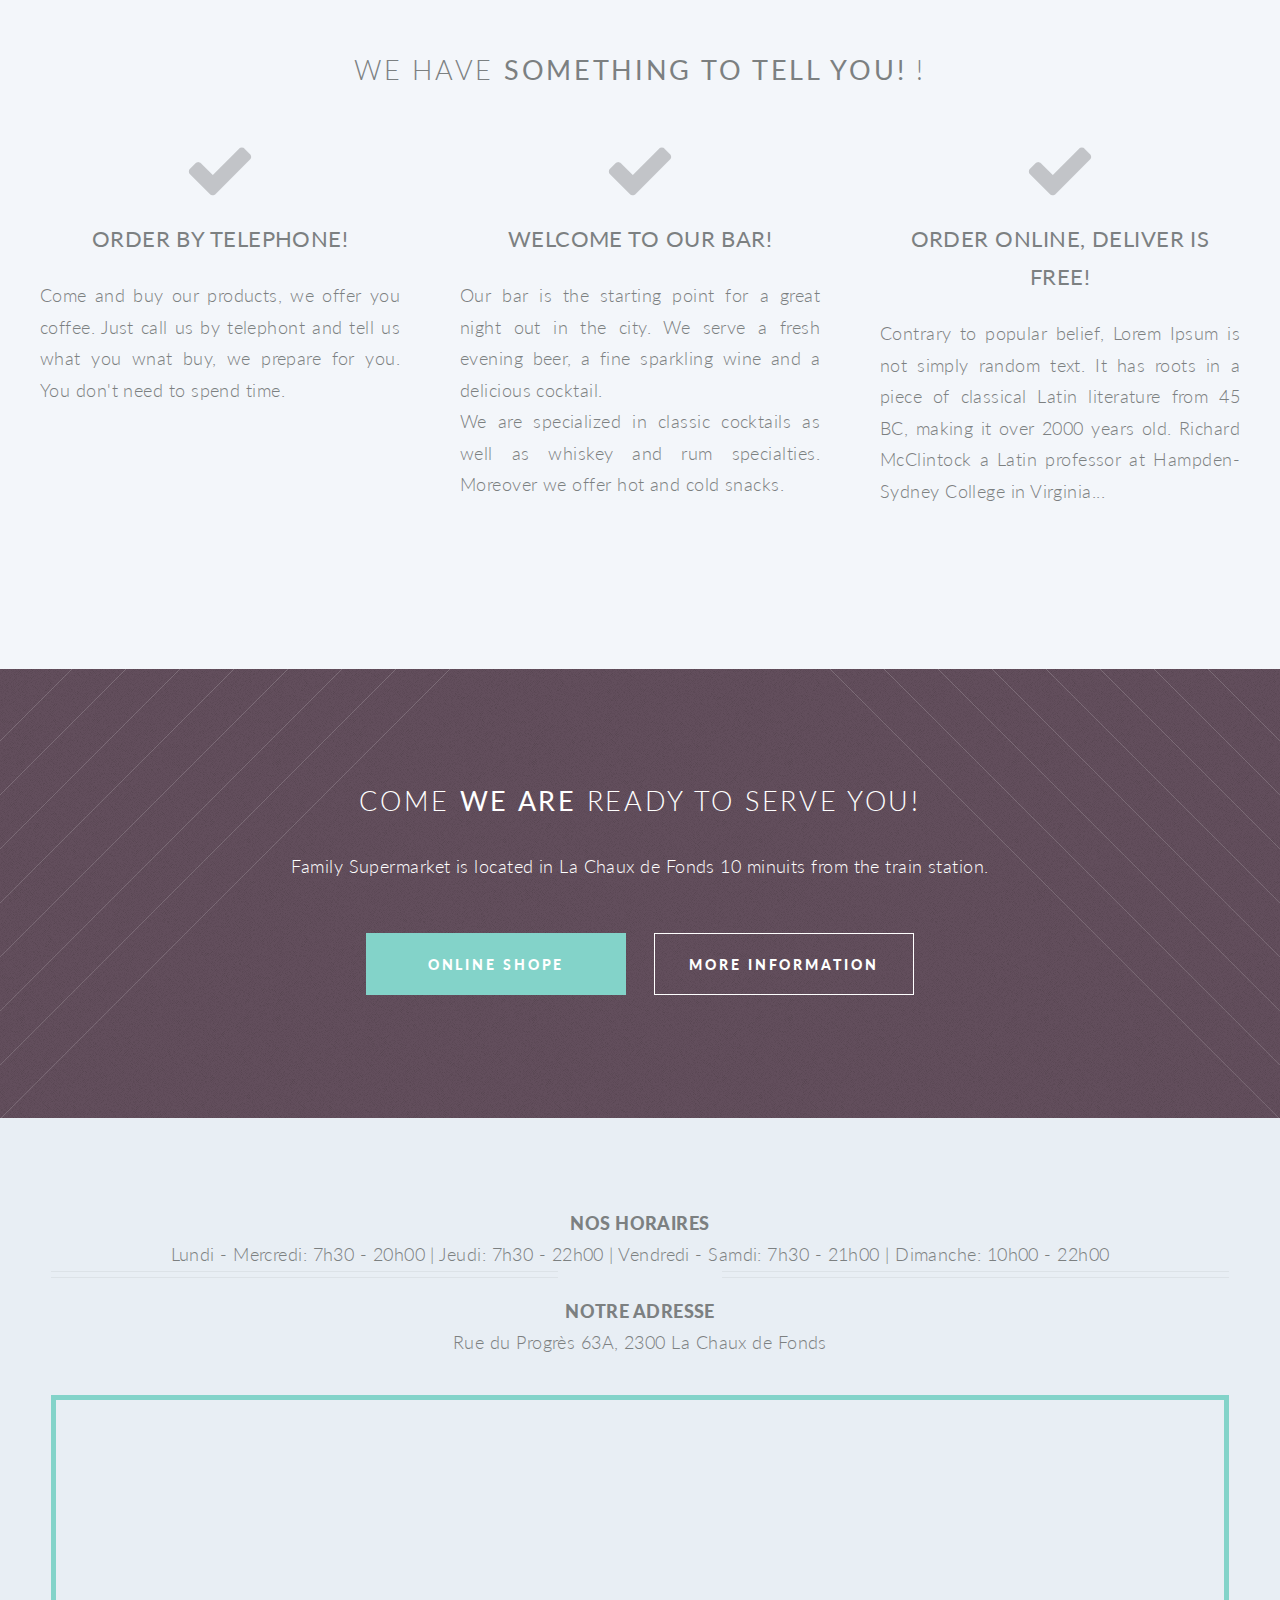
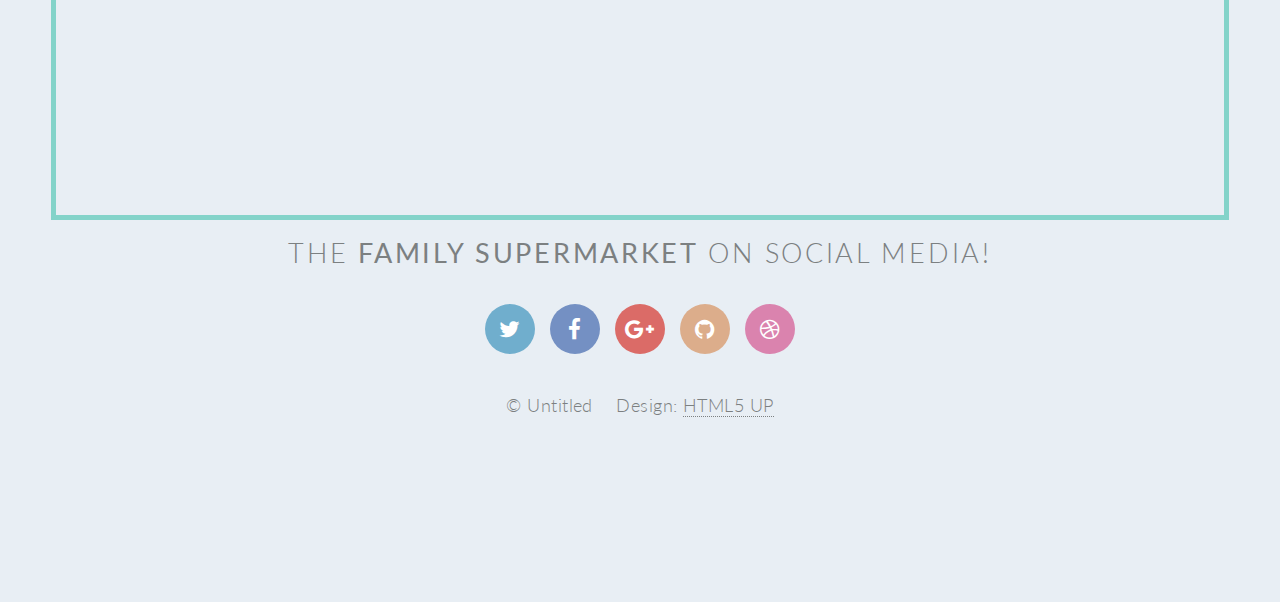
==== commit e674cd1d: "contact, drink, index, meat, spices and vegetable are modified" ====
--- a/index.html
+++ b/index.html
@@ -1,348 +1,250 @@
 <!DOCTYPE html>
 <html dir="ltr" lang="en">
 
-	<!-- START DOCUMENT HEAD (méta données, invisible)
+<!-- START DOCUMENT HEAD (méta données, invisible)
   -------------------------------------------------->
-	<head>
-
-  	<!-- HEAD MUST HAVE -->
-		<title>Family Supermarket</title>
-		<meta charset="utf-8">
-		<meta name="viewport" content="width=device-width, initial-scale=1">
-
-
-    <!-- FAVICONS FOR MISC DEVICES -->
-    <link rel="apple-touch-icon" sizes="180x180" href="assets/favicons/apple-touch-icon.png">
-    <link rel="icon" type="image/png" sizes="32x32" href="assets/favicons/favicon-32x32.png">
-    <link rel="icon" type="image/png" sizes="16x16" href="assets/favicons/favicon-16x16.png">
-    <link rel="manifest" href="assets/favicons/site.webmanifest">
-    <link rel="mask-icon" href="assets/favicons/safari-pinned-tab.svg" color="#83d3c9">
-    <link rel="shortcut icon" href="assets/favicons/favicon.ico">
-    <meta name="msapplication-TileColor" content="#83d3c9">
-    <meta name="msapplication-config" content="assets/favicons/browserconfig.xml">
-    <meta name="theme-color" content="#83d3c9">
-
-
-    <!-- STYLE LINKS -->
-		<link rel="stylesheet" href="https://fonts.googleapis.com/css?family=Lato:300,400,900">
-    <link rel="stylesheet" href="assets/fonticons/style.css">
-    <link rel="stylesheet" href="assets/css/style.css">
-
-	</head>
-  <!-- END HEAD -->
-
-
-  <!-- START DOCUMENT BODY (contenu visible)
+
+<head>
+
+  <!-- HEAD MUST HAVE -->
+  <title>Family Supermarket</title>
+  <meta charset="utf-8">
+  <meta name="viewport" content="width=device-width, initial-scale=1">
+
+
+  <!-- FAVICONS FOR MISC DEVICES -->
+  <link rel="apple-touch-icon" sizes="180x180" href="assets/favicons/apple-touch-icon.png">
+  <link rel="icon" type="image/png" sizes="32x32" href="assets/favicons/favicon-32x32.png">
+  <link rel="icon" type="image/png" sizes="16x16" href="assets/favicons/favicon-16x16.png">
+  <link rel="manifest" href="assets/favicons/site.webmanifest">
+  <link rel="mask-icon" href="assets/favicons/safari-pinned-tab.svg" color="#83d3c9">
+  <link rel="shortcut icon" href="assets/favicons/favicon.ico">
+  <meta name="msapplication-TileColor" content="#83d3c9">
+  <meta name="msapplication-config" content="assets/favicons/browserconfig.xml">
+  <meta name="theme-color" content="#83d3c9">
+
+
+  <!-- STYLE LINKS -->
+  <link rel="stylesheet" href="https://fonts.googleapis.com/css?family=Lato:300,400,900">
+  <link rel="stylesheet" href="assets/fonticons/style.css">
+  <link rel="stylesheet" href="assets/css/style.css">
+
+</head>
+<!-- END HEAD -->
+
+
+<!-- START DOCUMENT BODY (contenu visible)
   -------------------------------------------------->
-	<body id="index">
-
-    <!-- START BODY HEADER -->
-    <header id="header" class="body-header DF">
-      <h1 id="logo">Family<span class="FW-300">SuperMarket</span></h1>
-      <div id="nav-triggers">
-        <a id="open-menu" class="menu-trigger DF"><i class="icon fa-menu"></i></a>
-        <a id="close-menu" class="menu-trigger DF"><i class="icon fa-close"></i></a>
+
+<body id="index">
+
+
+  <!-- START BODY HEADER -->
+  <header id="header" class="body-header DF">
+    <h1 id="logo">Family<span class="FW-300">SuperMarket</span></h1>
+    <div id="nav-triggers">
+      <a id="open-menu" class="menu-trigger DF"><i class="icon fa-menu"></i></a>
+      <a id="close-menu" class="menu-trigger DF"><i class="icon fa-close"></i></a>
+    </div>
+
+    <nav id="nav" class="anim-from-right">
+      <h2 class="hide-but-keep">Menu principal</h2>
+      <ul id="main-menu" class="UPP DF">
+        <li class="current"><a href="index.html">Home</a></li>
+        <li><a href="vegetable.html">Vegetable</a></li>
+        <li><a href="meat.html">Meat</a></li>
+        <li><a href="drink.html">Drink</a></li>
+        <li><a href="spices.html">Spices</a></li>
+        <li><a href="contact.html" class="button special">Contact</a></li>
+      </ul>
+    </nav>
+  </header>
+  <!-- END BODY HEADER -->
+
+  <!-- START BANNER -->
+  <section id="banner" class="DF AC">
+    <div class="inner">
+      <header>
+        <h2 class="FW-900">FAMILY</h2>
+        <h1>Supermarket</h1>
+      </header>
+      <p class="UPP">
+        It is a <strong>supermarket</strong>,<br>
+        for healthy, natural and<br>
+        fresh products and<br>
+        a friendly bar</a>.
+      </p>
+
+      <footer>
+        <a href="#main" class="button UPP">Tell Me More</a>
+      </footer>
+    </div>
+  </section>
+  <!-- END BANNER -->
+
+  <!-- START MAIN -->
+  <main id="main">
+
+    <!-- START MAIN HEADER -->
+    <header class="main-header AC" style="padding-bottom: 0px;">
+
+      <figure class="header-figure DF"><i class="icon fa-bar-chart-o"></i></figure>
+
+      <div class="content">
+        <h1>FAMILY SUPERMARKET <strong>healthy products, good atmosphere!</strong></h1>
+        <h2>
+          The procutss of <strong>Family Supermarket</strong> at La Chaux de Fonds<br>
+          is knows by its natural and fresh products
+        </h2>
+        <p>
+          In the spirit of pleasures of natural, fresh and healthy animal and plant products, <br>
+          good wine, good atmosphere and enjoyment the Family Supermarket offers you relaxed hospitality. <br>
+          Our motto is . <strong>"Stay Healthy and Have fun!"</strong><br>
+          The attractive features of the Family Supermarket are characterized by warm colors and an atmospheric lighting
+          concept. <br>
+          A fresh, regional or imported products of the season meets a wide selection at a good faire price. <br>
+          For a good start to the day, a rich breakfast buffet is served each morning at the bar of Family Supermarket.
+          <br>
+          We also recommend to not only visit our supermarket, but to visit our Bar too. <br>
+          <strong>Stay Healthy and Have fun!</strong>.
+        </p>
       </div>
 
-      <nav id="nav" class="anim-from-right">
-        <h2 class="hide-but-keep">Menu principal</h2>
-        <ul id="main-menu" class="UPP DF">
-          <li class="current"><a href="index.html">Accueil</a></li>
-          <li><a href="tigrinya.html">Tigrinya</a></li>
-          <li><a href="spanish.html">Espagnol</a></li>
-          <li><a href="contact.html" class="button special">Contact</a></li>
-        </ul>
-      </nav>
     </header>
-    <!-- END BODY HEADER -->
-
-
-    <!-- START BANNER -->
-    <section id="banner" class="DF AC">
-      <div class="inner">
-        <header>
-          <h2 class="FW-900">FAMILY</h2>
-          <h1>Supermarket</h1>
-        </header>
-        <p class="UPP">
-          C'est un  <strong>supermarché</strong>,<br>
-          , pour des produits sains,<br>
-          naturels et frais et <br>
-          un bar convivial</a>.  
-        </p>
-
-        <footer>
-          <a href="#main" class="button UPP">Tell Me More</a>
-        </footer>
+    <!-- END MAIN HEADER -->
+
+
+    <!-- START CONTAINER STYLE 1 -->
+    <section style="text-align:center">
+      <button onclick="playPause()">Play/Pause</button>
+      <button onclick="makeBig()">Big</button>
+      <button onclick="makeSmall()">Small</button>
+      <button onclick="makeNormal()">Normal</button>
+      <br><br>
+      <video id="video1" width="520">
+        <source src="assets/Videos/family-supermarket.mp4" type="video/mp4">
+        Your browser does not support HTML5 video.
+      </video>
+    </section>
+    <!-- END CONTAINER STYLE 1 -->
+
+
+    <!-- START CONTAINER STYLE 2 -->
+    <section class="container style-2 AC">
+
+      <header class="major">
+        <h2>We have <strong>something to tell you!</strong> !</h2>
+      </header>
+
+      <div class="row DF">
+
+        <section>
+          <header>
+            <i class="icon featured fa-check"></i>
+            <h3>Order by telephone!</h3>
+          </header>
+
+          <p style="text-align: justify">
+            Come and buy our products, we offer you coffee. Just call us by telephont
+            and tell us what you wnat buy, we prepare for you. You don't need to spend time.
+          </p>
+        </section>
+
+        <section>
+          <header>
+            <i class="icon featured fa-check"></i>
+            <h3>Welcome to our Bar!</h3>
+          </header>
+
+          <p style="text-align: justify">
+            Our bar is the starting point for a great night out in the city. We serve a fresh evening beer,
+            a fine sparkling wine and a delicious cocktail. <br> We are specialized in classic
+            cocktails as well as whiskey and rum specialties. Moreover we offer hot and cold snacks.
+          </p>
+        </section>
+
+        <section>
+          <header>
+            <i class="icon featured fa-check"></i>
+            <h3>Order online, deliver is free!</h3>
+          </header>
+
+          <p style="text-align: justify">
+            Contrary to popular belief, Lorem Ipsum is not simply random text.
+            It has roots in a piece of classical Latin literature from 45 BC, making it over 2000 years old.
+            Richard McClintock a Latin professor at Hampden-Sydney College in Virginia...
+          </p>
+        </section>
+
       </div>
+
     </section>
-    <!-- END BANNER -->
-
-
-    <!-- START MAIN -->
-    <main id="main">
-
-      <!-- START MAIN HEADER -->
-      <header class="main-header AC"  style="padding-bottom: 0px;">
-
-        <figure class="header-figure DF"><i class="icon fa-bar-chart-o"></i></figure>
-
-        <div class="content">
-          <h1>FAMILY SUPERMARKET <strong>healthy products, good atmosphere!</strong></h1>
-          <h2>
-            The procutss of <strong>Family Supermarket</strong> at La Chaux de Fonds<br>
-            is knows by its natural and fresh products
-          </h2>
-            <p>
-                In the spirit of pleasures of natural, fresh and healthy animal and plant products, <br>
-                good wine, good atmosphere and enjoyment the Family Supermarket offers you relaxed hospitality. <br>
-                Our motto is . <strong>"Stay Healthy and Have fun!"</strong><br>
-                The attractive features of the Family Supermarket are characterized by warm colors and an atmospheric lighting concept. <br>
-                A fresh, regional or imported products of the season meets a wide selection at a good faire price. <br>
-                For a good start to the day, a rich breakfast buffet is served each morning at the bar of Family Supermarket. <br>
-                We also recommend to not only visit our supermarket, but to visit our Bar too. <br>
-                <strong>Stay Healthy and Have fun!</strong>.
-            </p>
-          
-
-
-          
-        </div>
-
-      </header>
-      <!-- END MAIN HEADER -->
-
-
-      <!-- START CONTAINER STYLE 1 -->
-      <section class="container style-1 DF AC">
-
-
-          <video controls="controls" style="width: 100%">
-            <source src="assets/Videos/family-supermarket.mp4" type="video/mp4">
-            Your browser does not support HTML5 video.
-          </video>
-
-      </section>
-      <!-- END CONTAINER STYLE 1 -->
-
-
-      <!-- START CONTAINER STYLE 2 -->
-      <section class="container style-2 AC">
-
-        <header class="major">
-          <h2>We have <strong>something to tell you!</strong> !</h2>
-        </header>
-
-        <div class="row DF">
-
-          <section>
-            <header>
-              <i class="icon featured fa-check"></i>
-              <h3>Order by telephone!</h3>
-            </header>
-
-            <p style="text-align: justify">
-              Come and buy our products, we offer you coffee. Just call us by telephont
-              and tell us what you wnat buy, we prepare for you. You don't need to spend time.
-            </p>
-          </section>
-
-          <section>
-          	<header>
-              <i class="icon featured fa-check"></i>
-              <h3>Welcome to our Bar!</h3>
-            </header>
-
-            <p style="text-align: justify">
-                Our bar is the starting point for a great night out in the city. We serve a fresh evening beer, 
-                a fine sparkling wine and a delicious cocktail. <br> We are specialized in classic 
-                cocktails as well as whiskey and rum specialties. Moreover we offer hot and cold snacks.
-            </p>
-          </section>
-
-          <section>
-          	<header>
-              <i class="icon featured fa-check"></i>
-              <h3>Order online, deliver is free!</h3>
-            </header>
-
-            <p style="text-align: justify">
-              Contrary to popular belief, Lorem Ipsum is not simply random text.
-              It has roots in a piece of classical Latin literature from 45 BC, making it over 2000 years old.
-              Richard McClintock a Latin professor at Hampden-Sydney College in Virginia...
-            </p>
-          </section>
-
-        </div>
-
-      </section>
-      <!-- END CONTAINER STYLE 2 -->
-
-
-      <!-- START CONTAINER STYLE 3 -->
-      <section class="container style-3 AC BG-white">
-
-        <header>
-          <h2>Look at this <strong>cool stuff</strong></h2>
-        </header>
-
-        <div class="row DF">
-          <section>
-            <header>
-            	<figure><a href="#" class="image featured"><img src="assets/images/pic01-photo.png" alt=""></a></figure>
-              <h3>Broccoli and Carrot</h3>
-            </header>
-
-            <p>
-              The <strong>Broccoli</strong> is an edible green plant in the cabbage family (family Brassicaceae, genus Brassica) whose large flowering head and stalk is eaten as a vegetable. The word broccoli comes from the Italian plural of broccolo, which means "the flowering crest of a cabbage", and is the diminutive form of brocco, meaning "small nail" or "sprout". <br>
-              The <strong>carrot</strong> (Daucus carota subsp. sativus) is a root vegetable, usually orange in colour, though purple, black, red, white, and yellow cultivars exist.[1] Carrots are a domesticated form of the wild carrot, Daucus carota, native to Europe and Southwestern Asia.
-            </p>
-          </section>
-
-          <section>
-            <header>
-            	<figure>
-                <a href="#" class="image featured">
-                  <img src="assets/images/pic02-photo.png" alt="">
-                </a>
-              </figure>
-              <h3>An Airport Terminal</h3>
-            </header>
-
-            <p>
-              In lectus velit, sagittis eu lectus vitae, tincidunt sodales ipsum.
-              Suspendisse pharetra tincidunt eros, ac semper risus bibendum id.
-              Vestibulum ornare nunc sed est pulvinar ornare eget ut.
-            </p>
-          </section>
-        </div>
-        <div class="row DF">
-          <section>
-            <header>
-            	<figure><a href="#" class="image featured"><img src="assets/images/pic03-photo.png" alt=""></a></figure>
-              <h3>A Really Fast Train</h3>
-            </header>
-
-            <p>
-              Nunc eleifend lectus eget nunc ultrices, nec ullamcorper dui blandit.
-              Vivamus lobortis turpis at ligula cursus pulvinar.
-              Fusce hendrerit eget lacus at ultricies. Curabitur vitae nisi ac nunc.
-            </p>
-          </section>
-
-          <section>
-            <header>
-            	<figure>
-                <a href="#" class="image featured">
-                  <img src="assets/images/pic04-photo.png" alt="">
-                </a>
-              </figure>
-              <h3>An Airport Terminal</h3>
-            </header>
-
-            <p>
-              In lectus velit, sagittis eu lectus vitae, tincidunt sodales ipsum.
-              Suspendisse pharetra tincidunt eros, ac semper risus bibendum id.
-              Vestibulum ornare nunc sed est pulvinar ornare eget ut.
-            </p>
-          </section>
-        </div>
-        <div class="row DF">
-          <section>
-            <header>
-            	<figure><a href="#" class="image featured"><img src="assets/images/pic05-photo.png" alt=""></a></figure>
-              <h3>Hyperspace Travel</h3>
-            </header>
-            <p>
-              In rutrum facilisis nulla ac ultrices. Cras a erat eu turpis mattis blandit.
-              Cras diam mi, tempus nec iaculis vitae, suscipit sed arcu.
-              Nam justo lectus, suscipit a.
-            </p>
-          </section>
-
-          <section>
-            <header>
-            	<figure><a href="#" class="image featured"><img src="assets/images/pic06-photo.png" alt=""></a></figure>
-              <h3>And Another Train</h3>
-            </header>
-            <p>
-              Sed eu leo non sem mollis lacinia.
-              Nulla tincidunt viverra nunc, vel dictum urna dictum vel.
-              Pellentesque vulputate mollis feugiat. Donec et diam ac justo feugiat pretium eu.
-            </p>
-          </section>
-        </div>
-
-        <footer class="major">
-          <a href="#" class="button">See More</a>
-        </footer>
-
-      </section>
-      <!-- END CONTAINER STYLE 3 -->
-
-		</main>
-    <!-- END MAIN -->
-
-
-    <!-- START CTA -->
-    <section id="call-to-action" class="container AC">
-
-      <header>
-        <h2>Come <strong>we are </strong>ready to serve you!</h2>
-        <p>Family Supermarket is located in La Chaux de Fonds 10 minuits from the train station.</p>
-      </header>
-
-      <footer class="DF">
-        <a href="#" class="button special">Take My Money</a>
-        <a href="#" class="button">LOL Wut</a>
-      </footer>
-
-    </section>
-    <!-- END CTA -->
-
-
-    <!-- START FOOTER -->
-    <footer id="footer" class="AC">
-      <h1>Nos horaires</h1>
-      <time>Lundi - Mercredi: 7h30 - 20h00 |</time>
-      <time>Jeudi: 7h30 - 22h00 |</time>
-      <time>Vendredi - Samdi: 7h30 - 21h00 |</time>
-      <time>Dimanche: 10h00 - 22h00</time>
-      <figure class="header-figure DF"><i class="icon fa-bar-chart-1"></i></figure>
-      <h1>Notre adresse </h1>
-        <p>Rue du Progrès 63A, 2300 La Chaux de Fonds</p>
-    <iframe src="https://www.google.com/maps/embed?pb=!1m18!1m12!1m3!1d714.1630714212852!2d6.8225395504361535!3d47.102371397729996!2m3!1f0!2f0!3f0!3m2!1i1024!2i768!4f13.1!3m3!1m2!1s0x478dfb38eef9ff85%3A0x37e77407c7866de6!2sRue%20du%20Progr%C3%A8s%2063A%2C%202300%20La%20Chaux-de-Fonds!5e1!3m2!1sen!2sch!4v1571693759428!5m2!1sen!2sch" 
-    width="100%" height="425" frameborder="50" style="border:25px solid #83d3c9; " allowfullscreen="">
-    
-  </iframe>  
-      <h2>The <strong>family Supermarket</strong> on social media!</h2>
-      <ul class="icons DF">
-        <li><a href="#" class="icon circle fa-twitter"><span class="label">Twitter</span></a></li>
-        <li><a href="#" class="icon circle fa-facebook"><span class="label">Facebook</span></a></li>
-        <li><a href="#" class="icon circle fa-google-plus"><span class="label">Google+</span></a></li>
-        <li><a href="#" class="icon circle fa-github"><span class="label">Github</span></a></li>
-        <li><a href="#" class="icon circle fa-dribbble"><span class="label">Dribbble</span></a></li>
-      </ul>
-        <!-- <a href="#top" class="button">&#8613; Top &#8613;</a> -->
-        <a href="#top" style="color: white"><button id="myBtn">&#8613; Top &#8613;</button></a>
-      <ul class="copyright">
-        <li>&copy; Untitled</li>
-        <li>Design: <a href="http://html5up.net">HTML5 UP</a></li>
-      </ul>
-      
-
+    <!-- END CONTAINER STYLE 2 -->
+
+  </main>
+  <!-- END MAIN -->
+
+
+  <!-- START CTA -->
+  <section id="call-to-action" class="container AC">
+
+    <header>
+      <h2>Come <strong>we are </strong>ready to serve you!</h2>
+      <p>Family Supermarket is located in La Chaux de Fonds 10 minuits from the train station.</p>
+    </header>
+
+    <footer class="DF">
+      <a href="#" class="button special">online Shope</a>
+      <a href="#" class="button">More information</a>
     </footer>
-    <!-- END FOOTER -->
-
-
-		<!-- SCRIPTS (contenu invisible) -->
-    <script src="https://code.jquery.com/jquery-3.3.1.slim.min.js"></script>
-		<script src="assets/js/functions.js"></script>
-		<script src="assets/js/app.js"></script>
-
-
-	</body>
-  <!-- END BODY -->
-
-
-</html>
+
+  </section>
+  <!-- END CTA -->
+
+
+  <!-- START FOOTER -->
+  <footer id="footer" class="AC">
+    <h1>Nos horaires</h1>
+    <time>Lundi - Mercredi: 7h30 - 20h00 |</time>
+    <time>Jeudi: 7h30 - 22h00 |</time>
+    <time>Vendredi - Samdi: 7h30 - 21h00 |</time>
+    <time>Dimanche: 10h00 - 22h00</time>
+    <figure class="header-figure DF"><i class="icon fa-bar-chart-1"></i></figure>
+    <h1>Notre adresse </h1>
+    <p>Rue du Progrès 63A, 2300 La Chaux de Fonds</p>
+    <iframe
+      src="https://www.google.com/maps/embed?pb=!1m18!1m12!1m3!1d714.1630714212852!2d6.8225395504361535!3d47.102371397729996!2m3!1f0!2f0!3f0!3m2!1i1024!2i768!4f13.1!3m3!1m2!1s0x478dfb38eef9ff85%3A0x37e77407c7866de6!2sRue%20du%20Progr%C3%A8s%2063A%2C%202300%20La%20Chaux-de-Fonds!5e1!3m2!1sen!2sch!4v1571693759428!5m2!1sen!2sch"
+      width="100%" height="425" frameborder="50" style="border:5px solid #83d3c9; " allowfullscreen="">
+    </iframe>
+
+    <h2>The <strong>family Supermarket</strong> on social media!</h2>
+    <ul class="icons DF">
+      <li><a href="#" class="icon circle fa-twitter"><span class="label">Twitter</span></a></li>
+      <li><a href="#" class="icon circle fa-facebook"><span class="label">Facebook</span></a></li>
+      <li><a href="#" class="icon circle fa-google-plus"><span class="label">Google+</span></a></li>
+      <li><a href="#" class="icon circle fa-github"><span class="label">Github</span></a></li>
+      <li><a href="#" class="icon circle fa-dribbble"><span class="label">Dribbble</span></a></li>
+    </ul>
+    <!-- <a href="#top" class="button">&#8613; Top &#8613;</a> -->
+    <a href="#top" style="color: white"><button id="myBtn">&#8613; Top &#8613;</button></a>
+    <ul class="copyright">
+      <li>&copy; Untitled</li>
+      <li>Design: <a href="http://html5up.net">HTML5 UP</a></li>
+    </ul>
+
+
+  </footer>
+  <!-- END FOOTER -->
+
+
+  <!-- SCRIPTS (contenu invisible) -->
+  <script src="https://code.jquery.com/jquery-3.3.1.slim.min.js"></script>
+  <script src="assets/js/functions.js"></script>
+  <script src="assets/js/app.js"></script>
+
+
+</body>
+<!-- END BODY -->
+
+
+</html>--- a/assets/css/style.css
+++ b/assets/css/style.css
@@ -766,8 +766,34 @@
 .style-3 section h3 {
 	margin: 1em 0 .5em;
 }
-
-
+.header1 {
+	background-color: #645862;
+	background-image: url(../images/light-tl.svg),
+										url(../images/light-tr.svg),
+										url(../images/overlay.png),
+										url(../images/banner-photo.png);
+	background-position: top left, top right, top left, bottom center;
+	background-attachment: scroll, scroll, scroll, fixed;
+	background-repeat: no-repeat, no-repeat, repeat, no-repeat;
+	background-size: 25em, 25em, auto, cover;
+	color: #fff;
+
+	text-align: center;
+
+	padding-top: 16em;
+	padding-bottom: 6em;
+	margin: 0;
+}
+.emg1 {
+	overflow: hidden;
+	transition: transform .4s ease;
+}
+
+.emg1:hover{
+	transform: scale(1.2) rotate(1deg);
+	/* -webkit-transform: rotate(.3deg);
+	transform: rotate(.3deg); */
+}
 /* CALL TO ACTION
 --------------------------------------------*/
 #call-to-action {
@@ -878,10 +904,15 @@
 	border-color: inherit;
 }
 
-
-
-
-
+/*
+PROPERITES OF SLIDESHOW
+===================================================================================
+*/
+
+
+/*
+PROPERITES OF SLIDESHOW
+*/
 
 
 /* MEDIA QUERIES
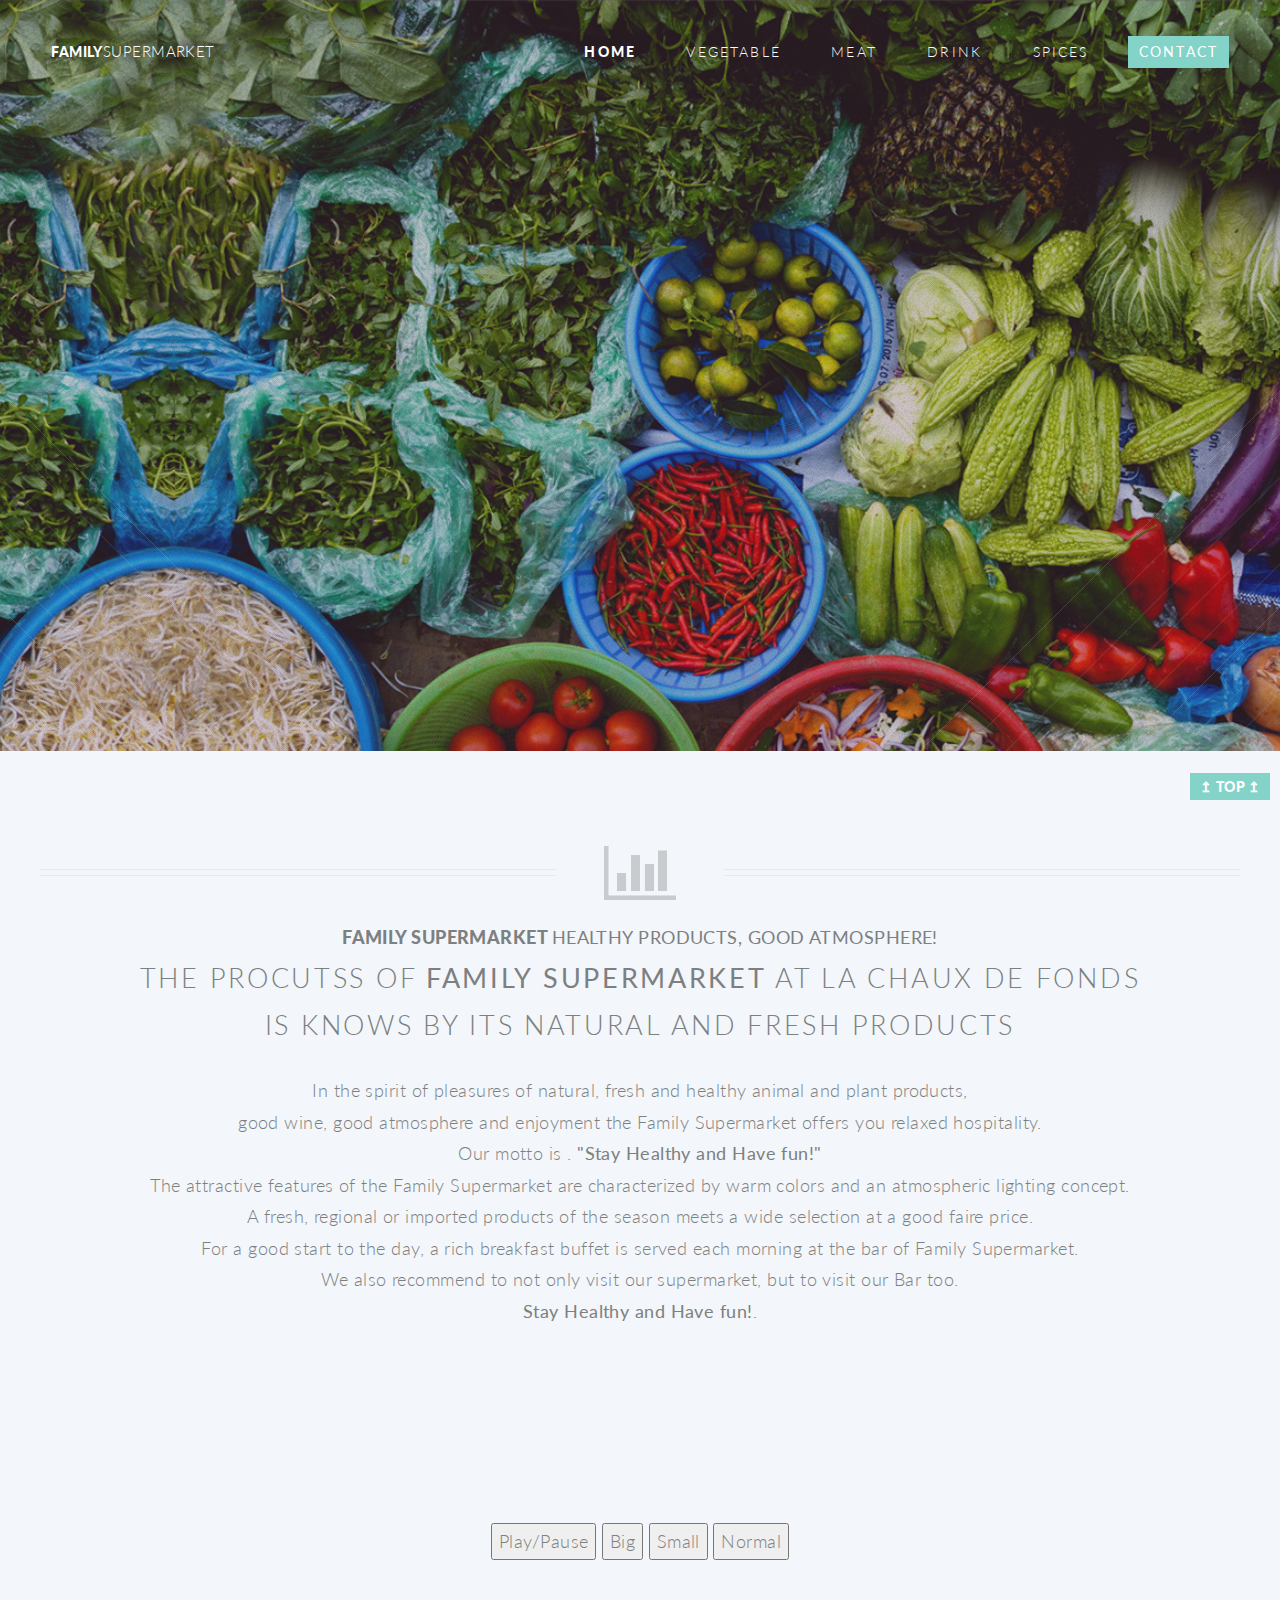
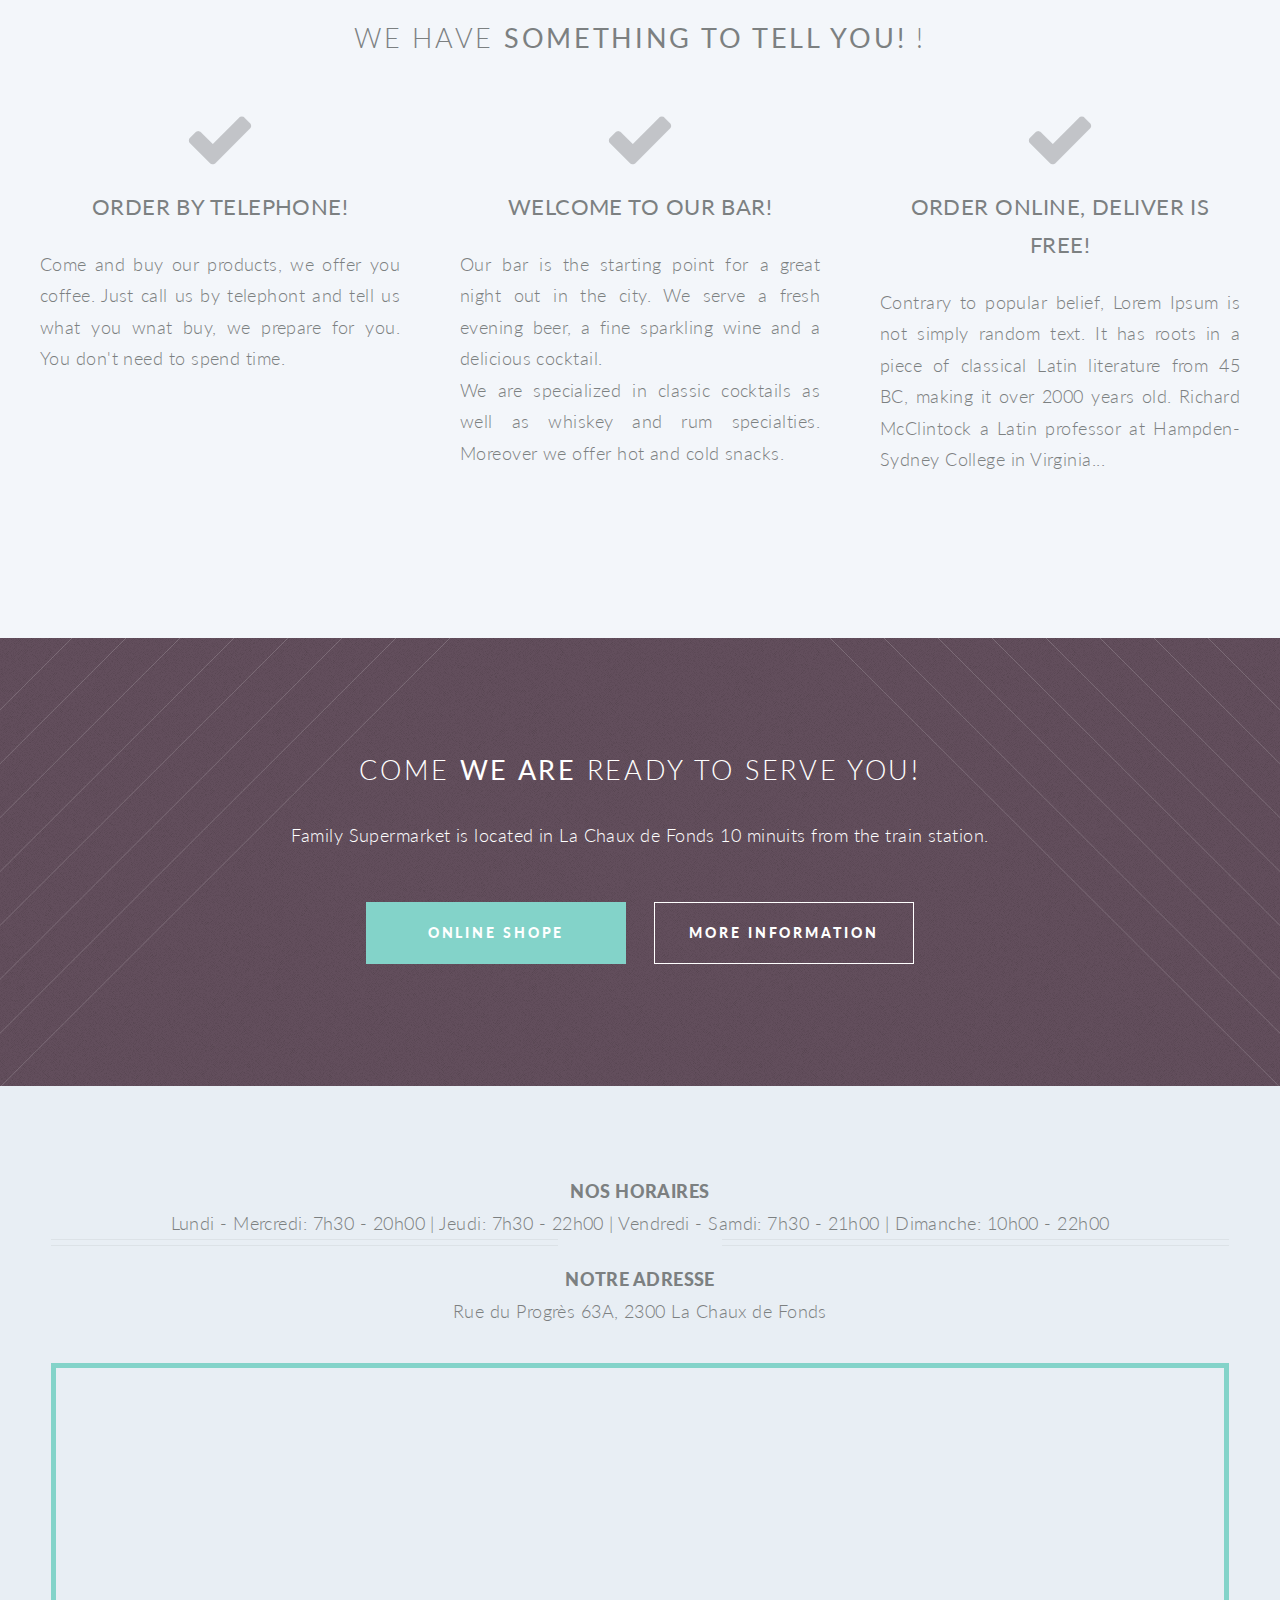
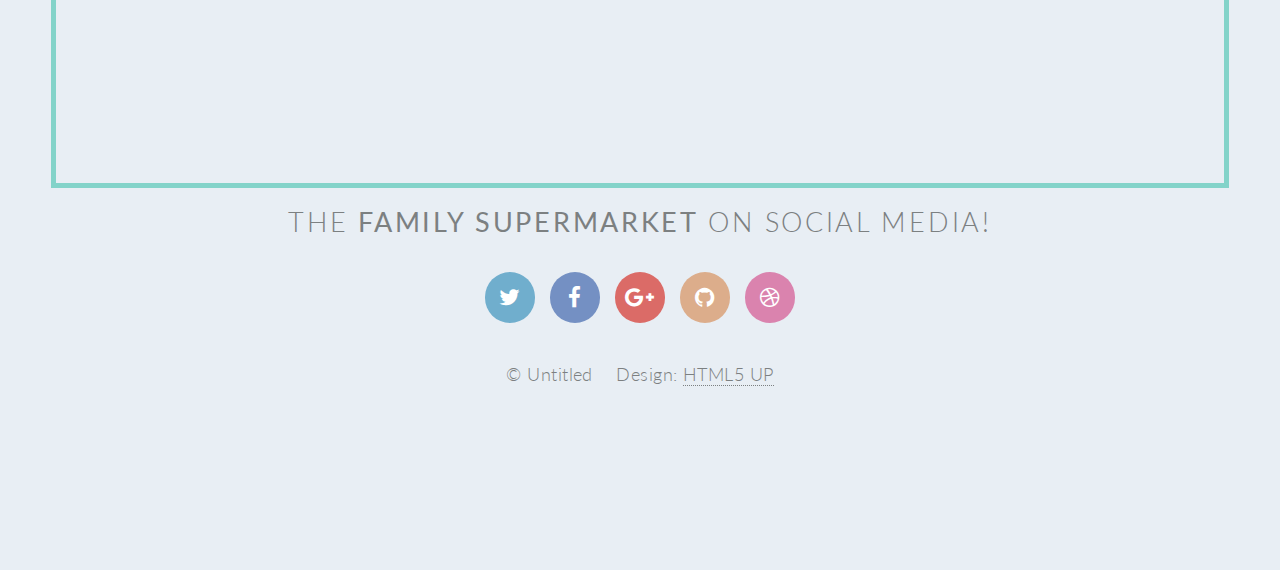
==== commit f0f719e8: "assets folder, drink, index, meat, spices and vegetable files are modified" ====
--- a/index.html
+++ b/index.html
@@ -116,22 +116,27 @@
 
     <!-- START CONTAINER STYLE 1 -->
     <section style="text-align:center">
+      <video id="video1" width="520">
+        <source src="assets/Videos/family-supermarket.mp4" type="video/mp4">
+        Your browser does not support HTML5 video.
+        <p>
+          <a data-fancybox data-width="640" data-height="360" href="assets/Videos/family-supermarket.mp4">
+            Direct link to MP4 video</a>
+        </p>
+      </video><br>
       <button onclick="playPause()">Play/Pause</button>
       <button onclick="makeBig()">Big</button>
       <button onclick="makeSmall()">Small</button>
       <button onclick="makeNormal()">Normal</button>
-      <br><br>
-      <video id="video1" width="520">
-        <source src="assets/Videos/family-supermarket.mp4" type="video/mp4">
-        Your browser does not support HTML5 video.
-      </video>
+      
+
+
     </section>
     <!-- END CONTAINER STYLE 1 -->
 
 
     <!-- START CONTAINER STYLE 2 -->
     <section class="container style-2 AC">
-
       <header class="major">
         <h2>We have <strong>something to tell you!</strong> !</h2>
       </header>
